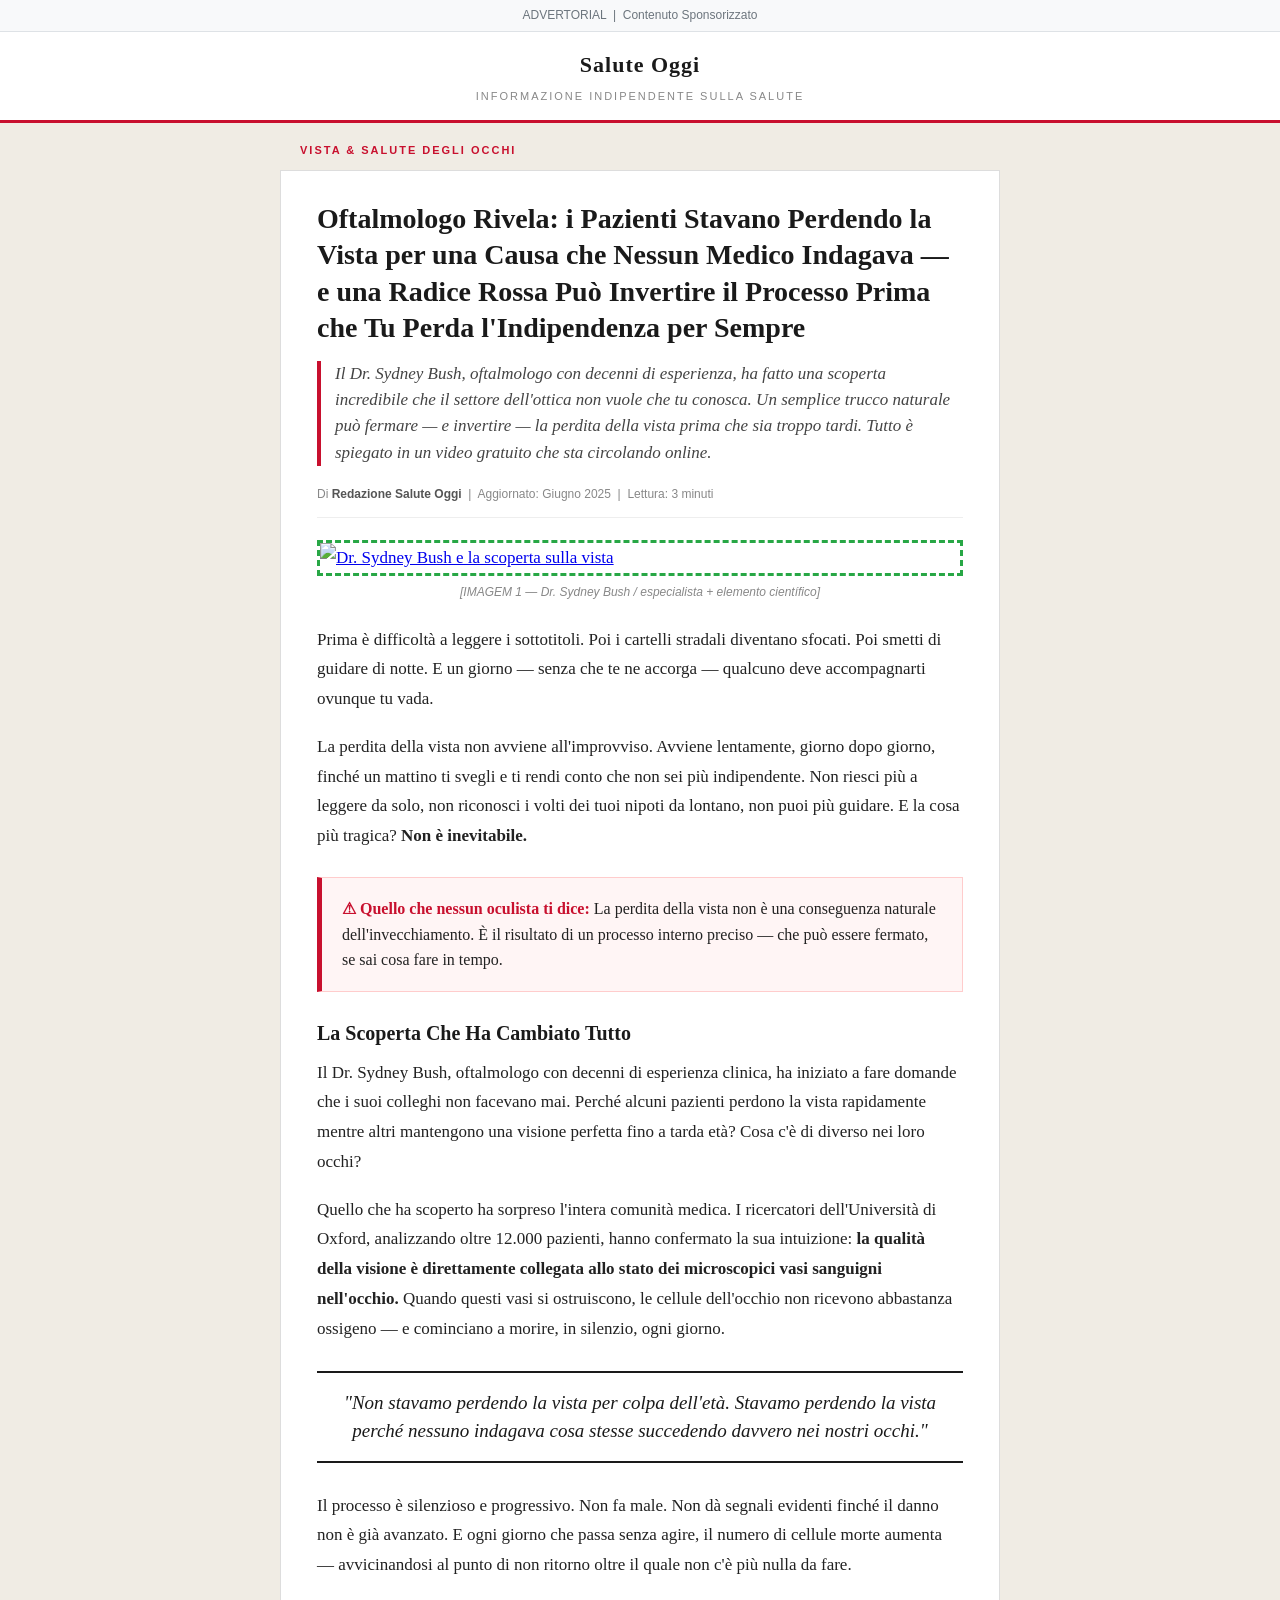
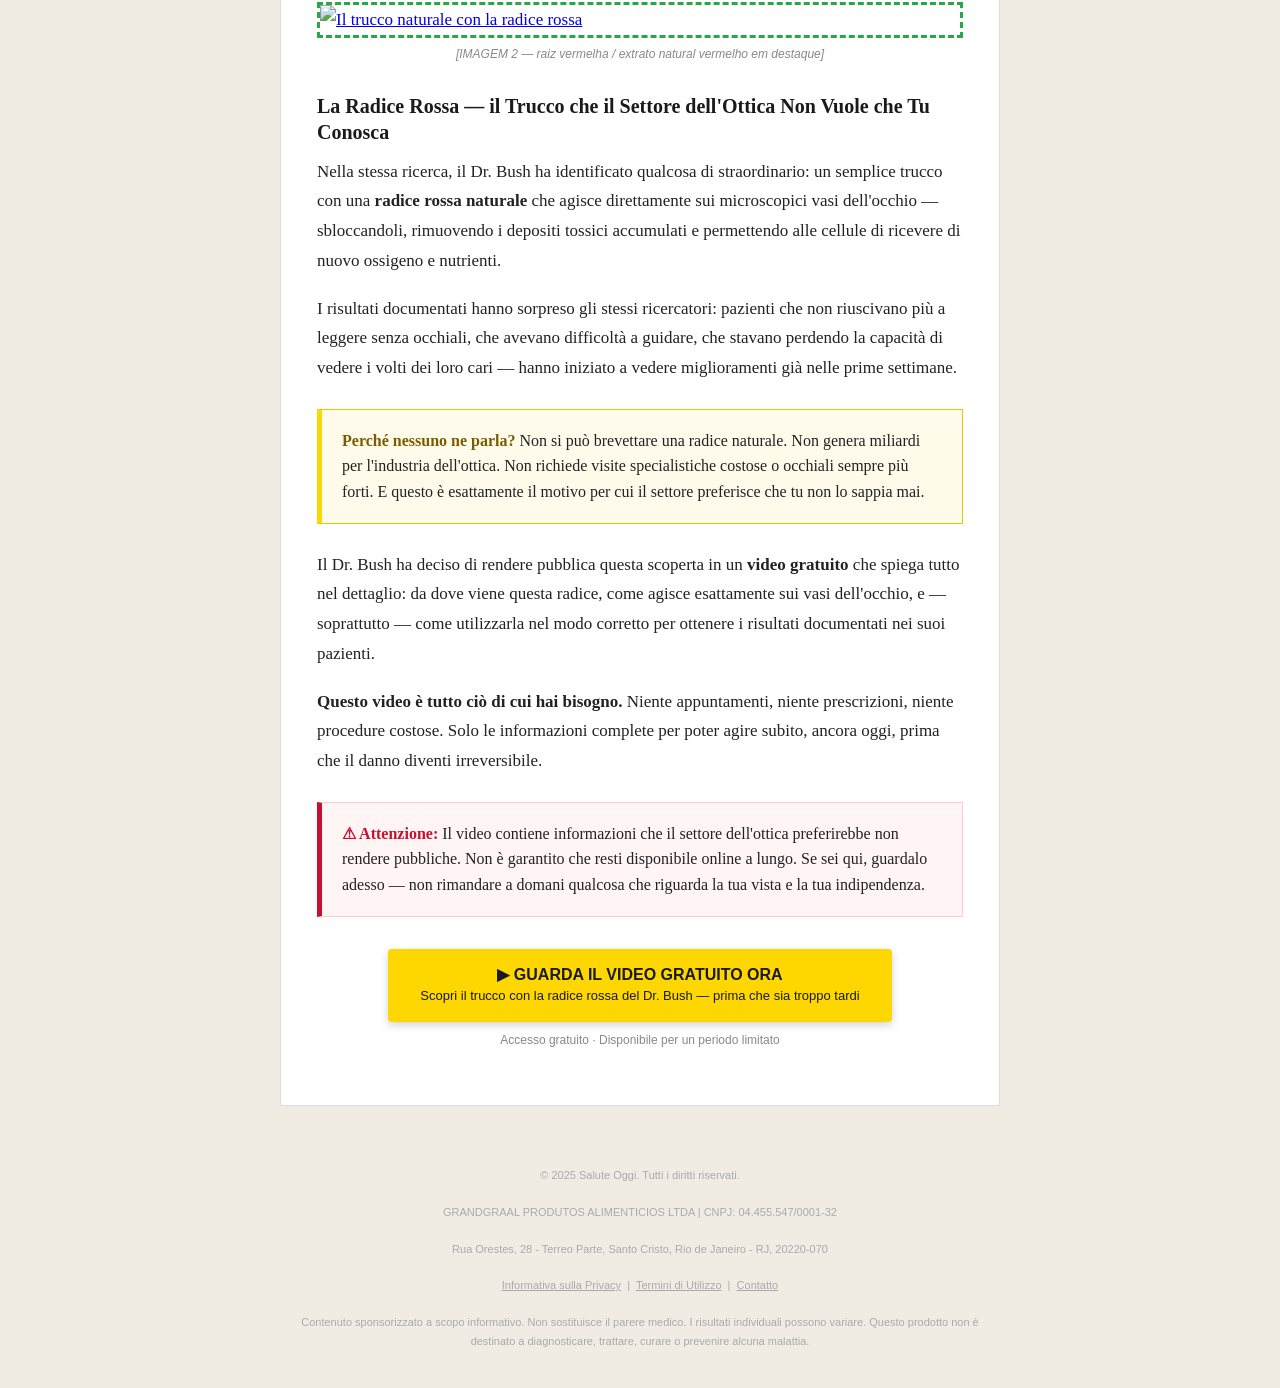
==== pre-vsl-mgid-ita-vs/index.html @ d3bd8650 "Revise HTML structure and styles, add GTM script Updated the title and various styles in the HTML fi" ====
<!DOCTYPE html>
<html lang="it">
<head>
    <!-- Google Tag Manager -->
    <script>(function(w,d,s,l,i){w[l]=w[l]||[];w[l].push({'gtm.start':
    new Date().getTime(),event:'gtm.js'});var f=d.getElementsByTagName(s)[0],
    j=d.createElement(s),dl=l!='dataLayer'?'&l='+l:'';j.async=true;j.src=
    'https://www.googletagmanager.com/gtm.js?id='+i+dl;f.parentNode.insertBefore(j,f);
    })(window,document,'script','dataLayer','GTM-XXXXXXX');</script>
    <!-- End Google Tag Manager -->
    <meta charset="UTF-8">
    <meta name="viewport" content="width=device-width, initial-scale=1.0">
    <title>Salute Oggi | L'Oftalmologo che Ha Scoperto la Vera Causa della Perdita della Vista</title>
    <style>
        * { box-sizing: border-box; margin: 0; padding: 0; }
        body {
            font-family: Georgia, 'Times New Roman', serif;
            background-color: #f0ece4;
            color: #222;
            font-size: 17px;
            line-height: 1.75;
        }
        .site-header {
            background: #fff;
            border-bottom: 3px solid #c8102e;
            padding: 14px 0;
            text-align: center;
        }
        .site-header .brand {
            font-family: 'Georgia', serif;
            font-size: 22px;
            font-weight: bold;
            color: #1a1a1a;
            letter-spacing: 1px;
        }
        .site-header .tagline {
            font-size: 11px;
            color: #888;
            font-family: Arial, sans-serif;
            letter-spacing: 2px;
            text-transform: uppercase;
            margin-top: 2px;
        }
        .category-label {
            max-width: 720px;
            margin: 18px auto 0;
            padding: 0 20px;
            font-family: Arial, sans-serif;
            font-size: 11px;
            font-weight: bold;
            letter-spacing: 2px;
            text-transform: uppercase;
            color: #c8102e;
        }
        .container {
            max-width: 720px;
            margin: 10px auto 40px;
            background: #fff;
            padding: 30px 36px 36px;
            border: 1px solid #ddd;
        }
        h1 {
            font-family: Georgia, serif;
            font-size: 28px;
            line-height: 1.3;
            color: #1a1a1a;
            margin-bottom: 10px;
            font-weight: bold;
        }
        .deck {
            font-size: 17px;
            color: #444;
            border-left: 4px solid #c8102e;
            padding-left: 14px;
            margin: 14px 0 18px;
            font-style: italic;
            line-height: 1.55;
        }
        .byline {
            font-family: Arial, sans-serif;
            font-size: 12px;
            color: #888;
            border-bottom: 1px solid #eee;
            padding-bottom: 12px;
            margin-bottom: 22px;
        }
        .byline strong { color: #555; }
        p { margin-bottom: 18px; }
        h2 {
            font-family: Georgia, serif;
            font-size: 20px;
            color: #1a1a1a;
            margin: 28px 0 12px;
            line-height: 1.3;
        }
        .pull-quote {
            border-top: 2px solid #1a1a1a;
            border-bottom: 2px solid #1a1a1a;
            margin: 28px 0;
            padding: 16px 20px;
            font-size: 19px;
            font-style: italic;
            color: #1a1a1a;
            line-height: 1.45;
            text-align: center;
        }
        .article-img {
            width: 100%;
            height: auto;
            display: block;
            margin: 22px 0;
            border: 3px dashed #28a745;
        }
        .img-caption {
            font-family: Arial, sans-serif;
            font-size: 12px;
            color: #888;
            text-align: center;
            margin-top: -16px;
            margin-bottom: 22px;
            font-style: italic;
        }
        .highlight-box {
            background: #fffbea;
            border: 1px solid #e8c900;
            border-left: 5px solid #FFD700;
            padding: 18px 20px;
            margin: 26px 0;
            font-size: 16px;
            line-height: 1.6;
        }
        .highlight-box strong { color: #7a5c00; }
        .danger-box {
            background: #fff5f5;
            border: 1px solid #ffcccc;
            border-left: 5px solid #c8102e;
            padding: 18px 20px;
            margin: 26px 0;
            font-size: 16px;
            line-height: 1.6;
        }
        .danger-box strong { color: #c8102e; }
        .cta-wrap {
            text-align: center;
            margin: 32px 0 10px;
        }
        .cta-button {
            display: inline-block;
            padding: 16px 32px;
            background: #FFD700;
            color: #1a1a1a;
            font-family: Arial, sans-serif;
            font-size: 16px;
            font-weight: bold;
            text-decoration: none;
            border-radius: 4px;
            box-shadow: 0 3px 8px rgba(0,0,0,0.18);
            transition: background 0.2s;
            line-height: 1.3;
        }
        .cta-button:hover { background: #e6c200; }
        .cta-sub {
            font-family: Arial, sans-serif;
            font-size: 12px;
            color: #888;
            margin-top: 8px;
        }
        .footer {
            max-width: 720px;
            margin: 0 auto;
            padding: 20px;
            font-family: Arial, sans-serif;
            font-size: 11px;
            color: #aaa;
            text-align: center;
            line-height: 1.7;
        }
        .footer a { color: #aaa; }
        @media (max-width: 600px) {
            .container { padding: 20px 18px 28px; }
            h1 { font-size: 22px; }
        }
    </style>
</head>
<body>
    <div style="background-color: #f8f9fa; color: #6c757d; text-align: center; padding: 5px 0; font-size: 12px; font-family: Arial, sans-serif; border-bottom: 1px solid #dee2e6;">
        ADVERTORIAL &nbsp;|&nbsp; Contenuto Sponsorizzato
    </div>
    <noscript><iframe src="https://www.googletagmanager.com/ns.html?id=GTM-XXXXXXX" height="0" width="0" style="display:none;visibility:hidden"></iframe></noscript>

<div class="site-header">
    <div class="brand">Salute Oggi</div>
    <div class="tagline">Informazione Indipendente sulla Salute</div>
</div>

<div class="category-label">VISTA &amp; SALUTE DEGLI OCCHI</div>

<div class="container">

    <h1>Oftalmologo Rivela: i Pazienti Stavano Perdendo la Vista per una Causa che Nessun Medico Indagava — e una Radice Rossa Può Invertire il Processo Prima che Tu Perda l'Indipendenza per Sempre</h1>

    <div class="deck">
        Il Dr. Sydney Bush, oftalmologo con decenni di esperienza, ha fatto una scoperta incredibile che il settore dell'ottica non vuole che tu conosca. Un semplice trucco naturale può fermare — e invertire — la perdita della vista prima che sia troppo tardi. Tutto è spiegato in un video gratuito che sta circolando online.
    </div>

    <div class="byline">
        Di <strong>Redazione Salute Oggi</strong> &nbsp;|&nbsp; Aggiornato: Giugno 2025 &nbsp;|&nbsp; Lettura: 3 minuti
    </div>

    <a href="https://lp.tofitsoul.shop/preclick" target="_blank">
        <img src="./img/vision_hero_it_v41.png" alt="Dr. Sydney Bush e la scoperta sulla vista" class="article-img">
    </a>
    <p class="img-caption">[IMAGEM 1 — Dr. Sydney Bush / especialista + elemento científico]</p>

    <p>
        Prima è difficoltà a leggere i sottotitoli. Poi i cartelli stradali diventano sfocati. Poi smetti di guidare di notte. E un giorno — senza che te ne accorga — qualcuno deve accompagnarti ovunque tu vada.
    </p>

    <p>
        La perdita della vista non avviene all'improvviso. Avviene lentamente, giorno dopo giorno, finché un mattino ti svegli e ti rendi conto che non sei più indipendente. Non riesci più a leggere da solo, non riconosci i volti dei tuoi nipoti da lontano, non puoi più guidare. E la cosa più tragica? <strong>Non è inevitabile.</strong>
    </p>

    <div class="danger-box">
        <strong>⚠ Quello che nessun oculista ti dice:</strong> La perdita della vista non è una conseguenza naturale dell'invecchiamento. È il risultato di un processo interno preciso — che può essere fermato, se sai cosa fare in tempo.
    </div>

    <h2>La Scoperta Che Ha Cambiato Tutto</h2>

    <p>
        Il Dr. Sydney Bush, oftalmologo con decenni di esperienza clinica, ha iniziato a fare domande che i suoi colleghi non facevano mai. Perché alcuni pazienti perdono la vista rapidamente mentre altri mantengono una visione perfetta fino a tarda età? Cosa c'è di diverso nei loro occhi?
    </p>

    <p>
        Quello che ha scoperto ha sorpreso l'intera comunità medica. I ricercatori dell'Università di Oxford, analizzando oltre 12.000 pazienti, hanno confermato la sua intuizione: <strong>la qualità della visione è direttamente collegata allo stato dei microscopici vasi sanguigni nell'occhio.</strong> Quando questi vasi si ostruiscono, le cellule dell'occhio non ricevono abbastanza ossigeno — e cominciano a morire, in silenzio, ogni giorno.
    </p>

    <div class="pull-quote">
        "Non stavamo perdendo la vista per colpa dell'età. Stavamo perdendo la vista perché nessuno indagava cosa stesse succedendo davvero nei nostri occhi."
    </div>

    <p>
        Il processo è silenzioso e progressivo. Non fa male. Non dà segnali evidenti finché il danno non è già avanzato. E ogni giorno che passa senza agire, il numero di cellule morte aumenta — avvicinandosi al punto di non ritorno oltre il quale non c'è più nulla da fare.
    </p>

    <a href="https://lp.tofitsoul.shop/preclick" target="_blank">
        <img src="./img/vision_mystery_it_v41.png" alt="Il trucco naturale con la radice rossa" class="article-img">
    </a>
    <p class="img-caption">[IMAGEM 2 — raiz vermelha / extrato natural vermelho em destaque]</p>

    <h2>La Radice Rossa — il Trucco che il Settore dell'Ottica Non Vuole che Tu Conosca</h2>

    <p>
        Nella stessa ricerca, il Dr. Bush ha identificato qualcosa di straordinario: un semplice trucco con una <strong>radice rossa naturale</strong> che agisce direttamente sui microscopici vasi dell'occhio — sbloccandoli, rimuovendo i depositi tossici accumulati e permettendo alle cellule di ricevere di nuovo ossigeno e nutrienti.
    </p>

    <p>
        I risultati documentati hanno sorpreso gli stessi ricercatori: pazienti che non riuscivano più a leggere senza occhiali, che avevano difficoltà a guidare, che stavano perdendo la capacità di vedere i volti dei loro cari — hanno iniziato a vedere miglioramenti già nelle prime settimane.
    </p>

    <div class="highlight-box">
        <strong>Perché nessuno ne parla?</strong> Non si può brevettare una radice naturale. Non genera miliardi per l'industria dell'ottica. Non richiede visite specialistiche costose o occhiali sempre più forti. E questo è esattamente il motivo per cui il settore preferisce che tu non lo sappia mai.
    </div>

    <p>
        Il Dr. Bush ha deciso di rendere pubblica questa scoperta in un <strong>video gratuito</strong> che spiega tutto nel dettaglio: da dove viene questa radice, come agisce esattamente sui vasi dell'occhio, e — soprattutto — come utilizzarla nel modo corretto per ottenere i risultati documentati nei suoi pazienti.
    </p>

    <p>
        <strong>Questo video è tutto ciò di cui hai bisogno.</strong> Niente appuntamenti, niente prescrizioni, niente procedure costose. Solo le informazioni complete per poter agire subito, ancora oggi, prima che il danno diventi irreversibile.
    </p>

    <div class="danger-box">
        <strong>⚠ Attenzione:</strong> Il video contiene informazioni che il settore dell'ottica preferirebbe non rendere pubbliche. Non è garantito che resti disponibile online a lungo. Se sei qui, guardalo adesso — non rimandare a domani qualcosa che riguarda la tua vista e la tua indipendenza.
    </div>

    <div class="cta-wrap">
        <a href="https://lp.tofitsoul.shop/preclick" target="_blank" class="cta-button">
            ▶ GUARDA IL VIDEO GRATUITO ORA<br>
            <span style="font-size:13px; font-weight:normal;">Scopri il trucco con la radice rossa del Dr. Bush — prima che sia troppo tardi</span>
        </a>
        <p class="cta-sub">Accesso gratuito · Disponibile per un periodo limitato</p>
    </div>

</div>

<div class="footer">
    <p>&copy; 2025 Salute Oggi. Tutti i diritti riservati.</p>
    <p>GRANDGRAAL PRODUTOS ALIMENTICIOS LTDA | CNPJ: 04.455.547/0001-32</p>
    <p>Rua Orestes, 28 - Terreo Parte, Santo Cristo, Rio de Janeiro - RJ, 20220-070</p>
    <p><a href="privacy.html">Informativa sulla Privacy</a> &nbsp;|&nbsp; <a href="terms.html">Termini di Utilizzo</a> &nbsp;|&nbsp; <a href="mailto:contato@grandgraal.com.br">Contatto</a></p>
    <p style="margin-top:8px;">
        Contenuto sponsorizzato a scopo informativo. Non sostituisce il parere medico. I risultati individuali possono variare. Questo prodotto non è destinato a diagnosticare, trattare, curare o prevenire alcuna malattia.
    </p>
</div>
<script type="text/javascript" src="https://lp.tofitsoul.shop/pretrack.js?rtkcmpid=6a3f0978e7eb0359c305885f"></script>
</body>
</html>
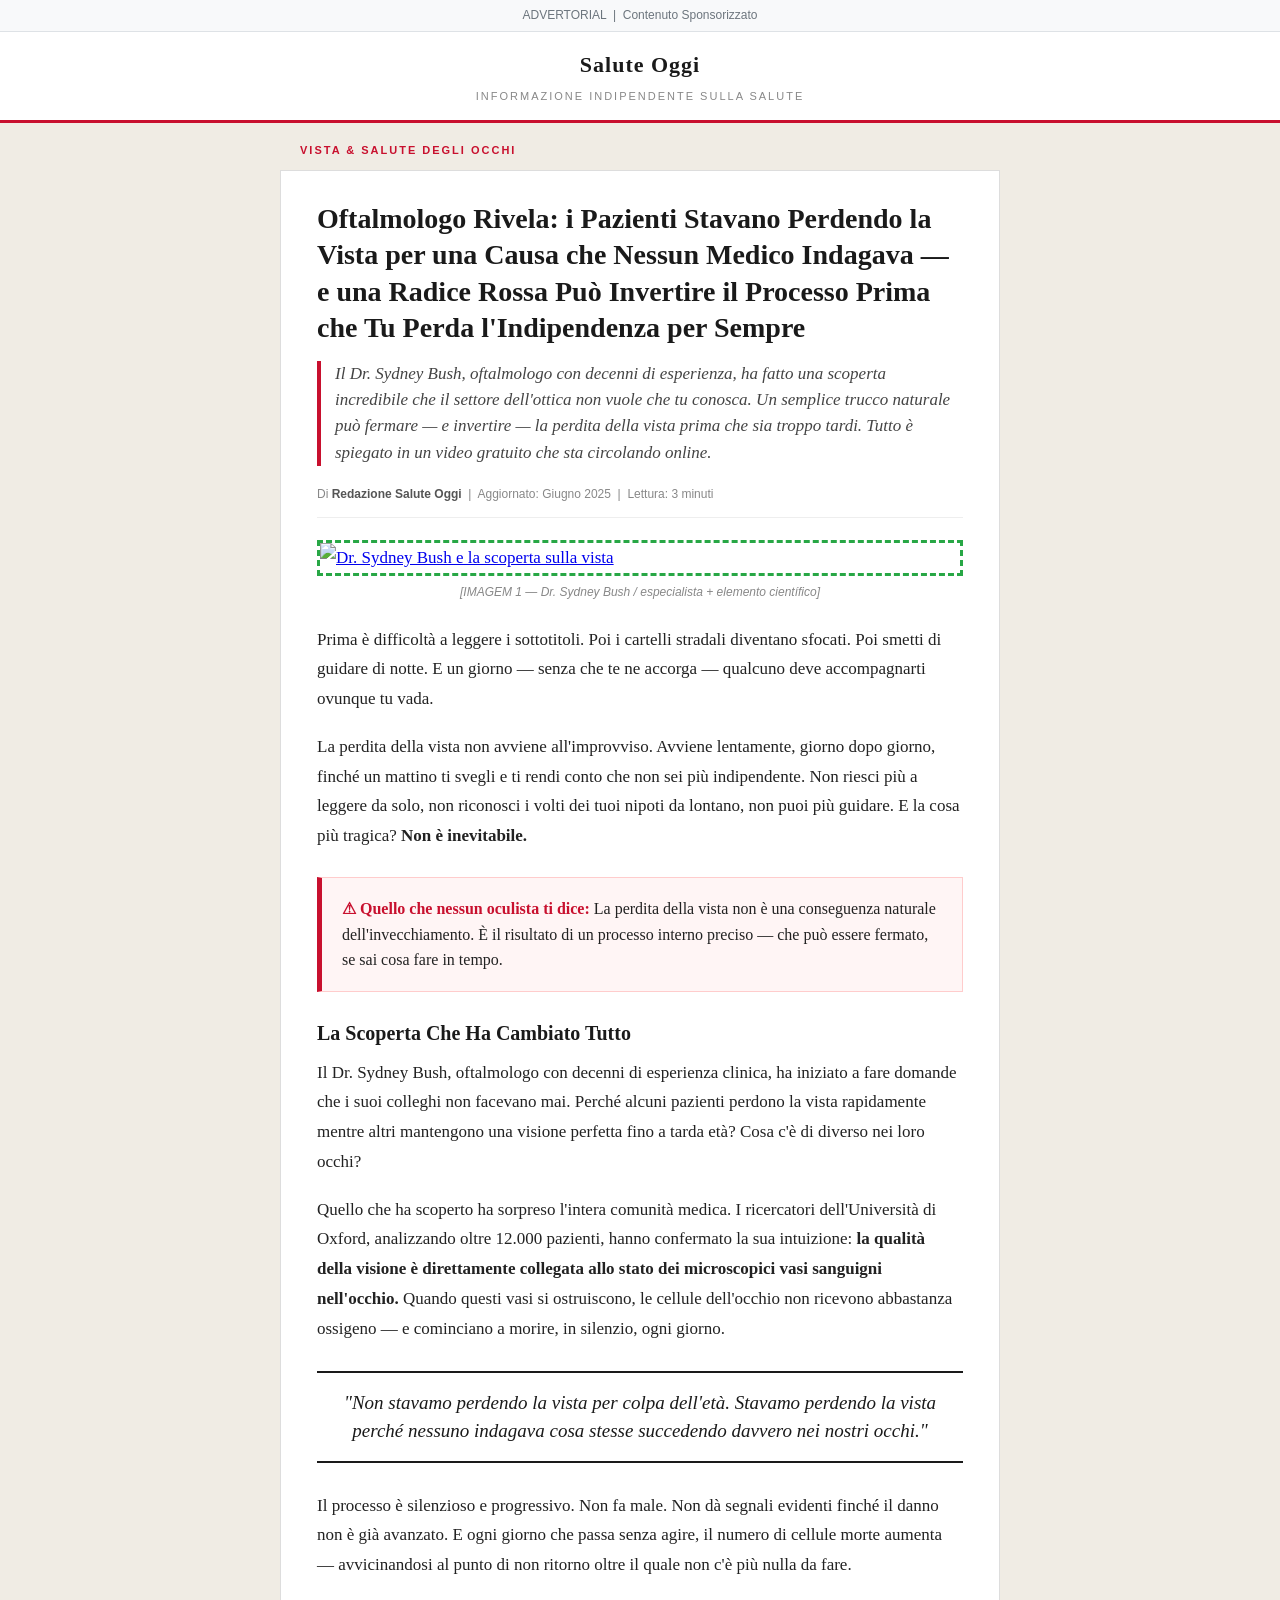
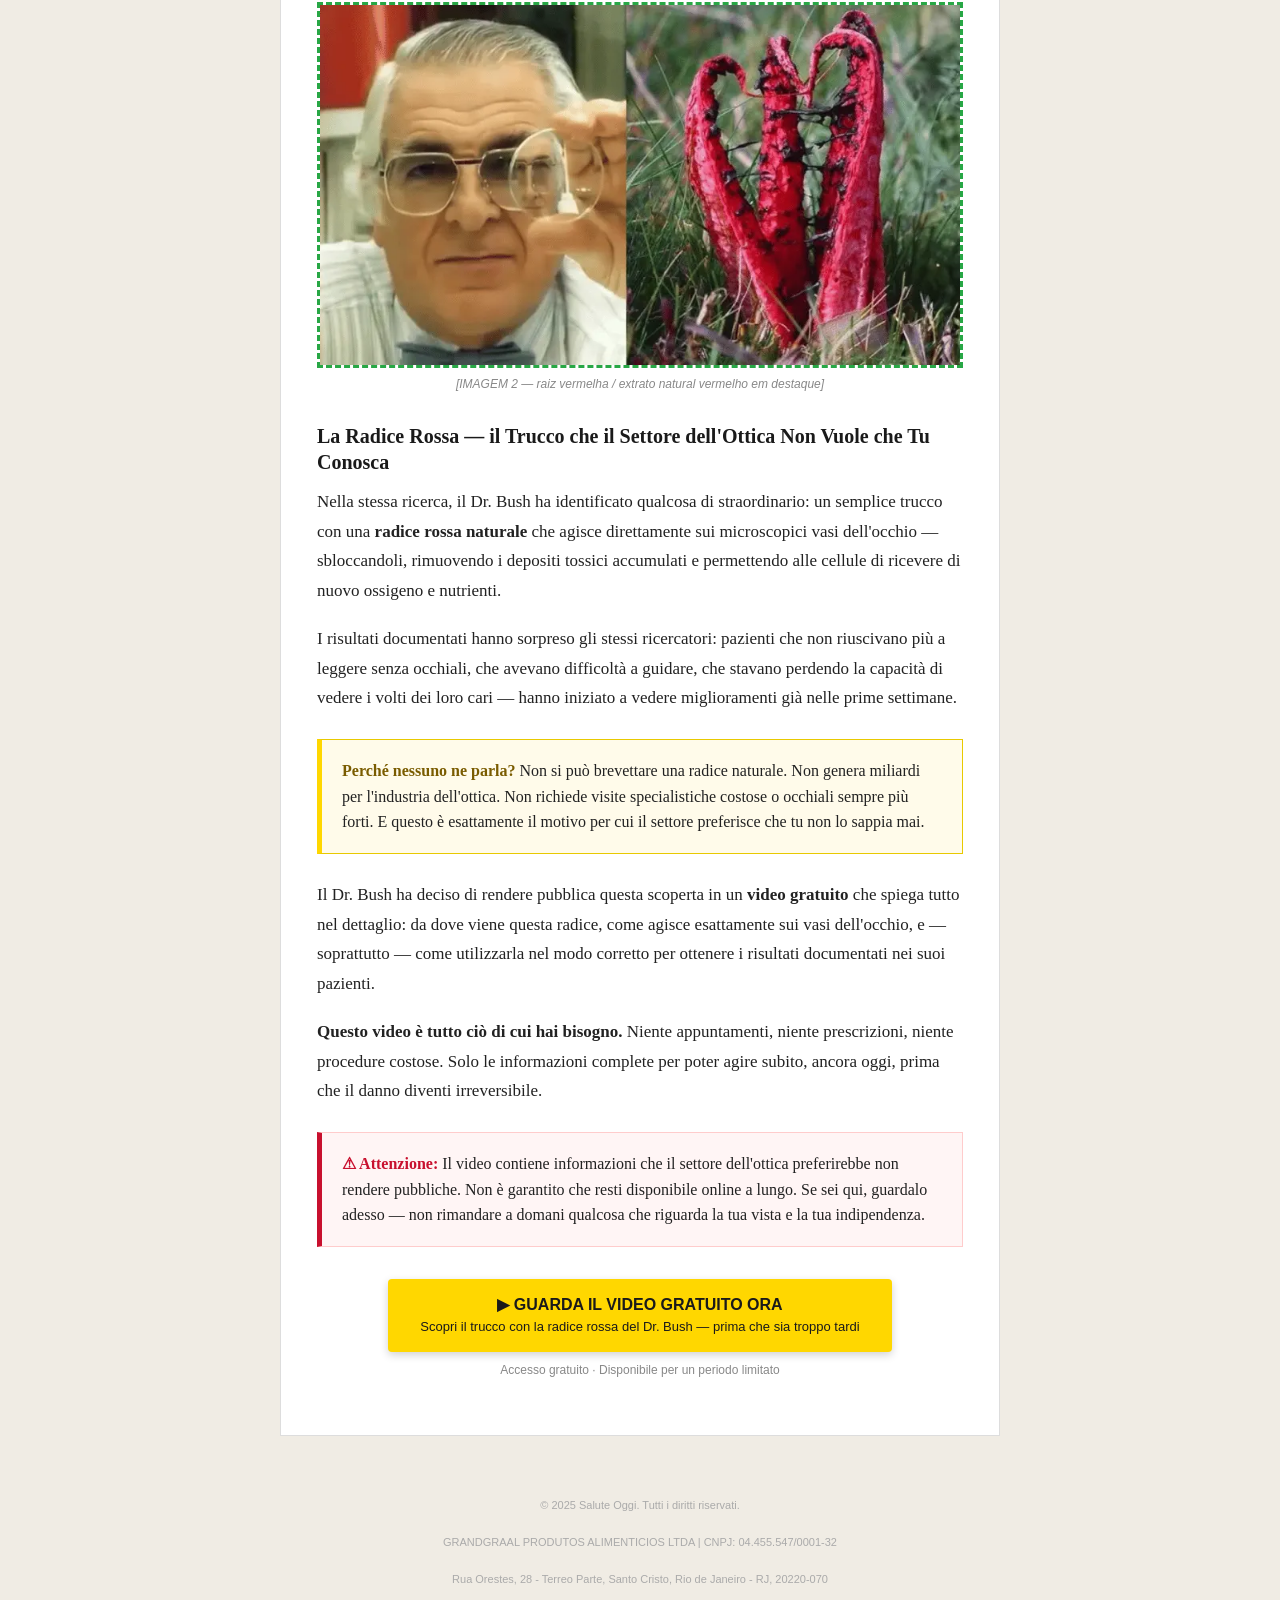
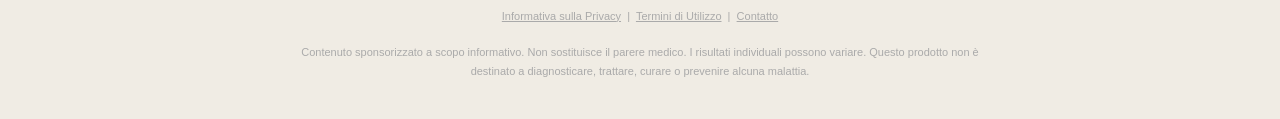
==== commit 5ac1dab8: "Update image source in index.html" ====
--- a/pre-vsl-mgid-ita-vs/index.html
+++ b/pre-vsl-mgid-ita-vs/index.html
@@ -207,8 +207,8 @@
         Di <strong>Redazione Salute Oggi</strong> &nbsp;|&nbsp; Aggiornato: Giugno 2025 &nbsp;|&nbsp; Lettura: 3 minuti
     </div>
 
-    <a href="https://lp.tofitsoul.shop/preclick" target="_blank">
-        <img src="./img/vision_hero_it_v41.png" alt="Dr. Sydney Bush e la scoperta sulla vista" class="article-img">
+    <a href="https://lp.elitehypevault.shop/preclick" target="_blank">
+        <img src="./vision_hero_it_v41.webp" alt="Dr. Sydney Bush e la scoperta sulla vista" class="article-img">
     </a>
     <p class="img-caption">[IMAGEM 1 — Dr. Sydney Bush / especialista + elemento científico]</p>
 
@@ -242,8 +242,8 @@
         Il processo è silenzioso e progressivo. Non fa male. Non dà segnali evidenti finché il danno non è già avanzato. E ogni giorno che passa senza agire, il numero di cellule morte aumenta — avvicinandosi al punto di non ritorno oltre il quale non c'è più nulla da fare.
     </p>
 
-    <a href="https://lp.tofitsoul.shop/preclick" target="_blank">
-        <img src="./img/vision_mystery_it_v41.png" alt="Il trucco naturale con la radice rossa" class="article-img">
+    <a href="https://lp.elitehypevault.shop/preclick" target="_blank">
+        <img src="./img/imagem2.webp" alt="Il trucco naturale con la radice rossa" class="article-img">
     </a>
     <p class="img-caption">[IMAGEM 2 — raiz vermelha / extrato natural vermelho em destaque]</p>
 
@@ -274,7 +274,7 @@
     </div>
 
     <div class="cta-wrap">
-        <a href="https://lp.tofitsoul.shop/preclick" target="_blank" class="cta-button">
+        <a href="https://lp.elitehypevault.shop/preclick" target="_blank" class="cta-button">
             ▶ GUARDA IL VIDEO GRATUITO ORA<br>
             <span style="font-size:13px; font-weight:normal;">Scopri il trucco con la radice rossa del Dr. Bush — prima che sia troppo tardi</span>
         </a>
@@ -292,6 +292,6 @@
         Contenuto sponsorizzato a scopo informativo. Non sostituisce il parere medico. I risultati individuali possono variare. Questo prodotto non è destinato a diagnosticare, trattare, curare o prevenire alcuna malattia.
     </p>
 </div>
-<script type="text/javascript" src="https://lp.tofitsoul.shop/pretrack.js?rtkcmpid=6a3f0978e7eb0359c305885f"></script>
+<script type="text/javascript" src="https://lp.elitehypevault.shop/pretrack.js?rtkcmpid=6a3f0978e7eb0359c305885f"></script>
 </body>
 </html>
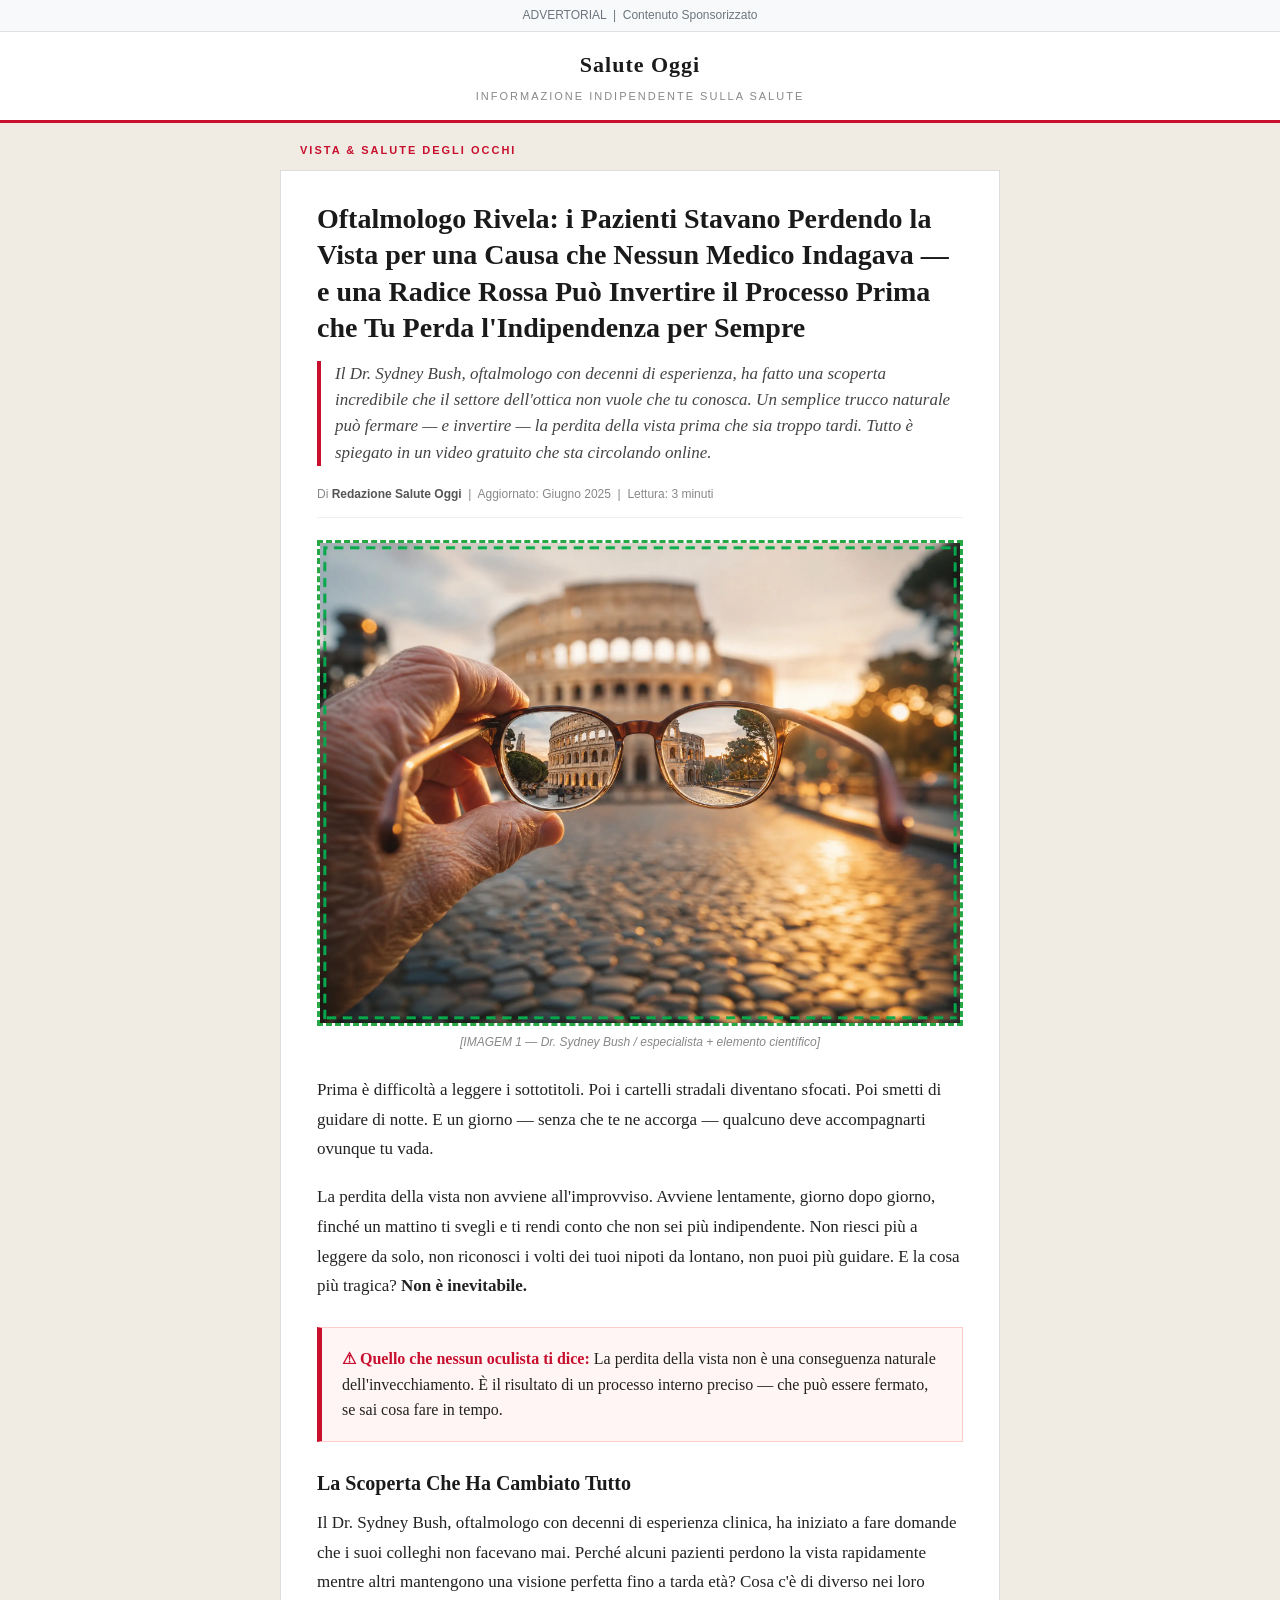
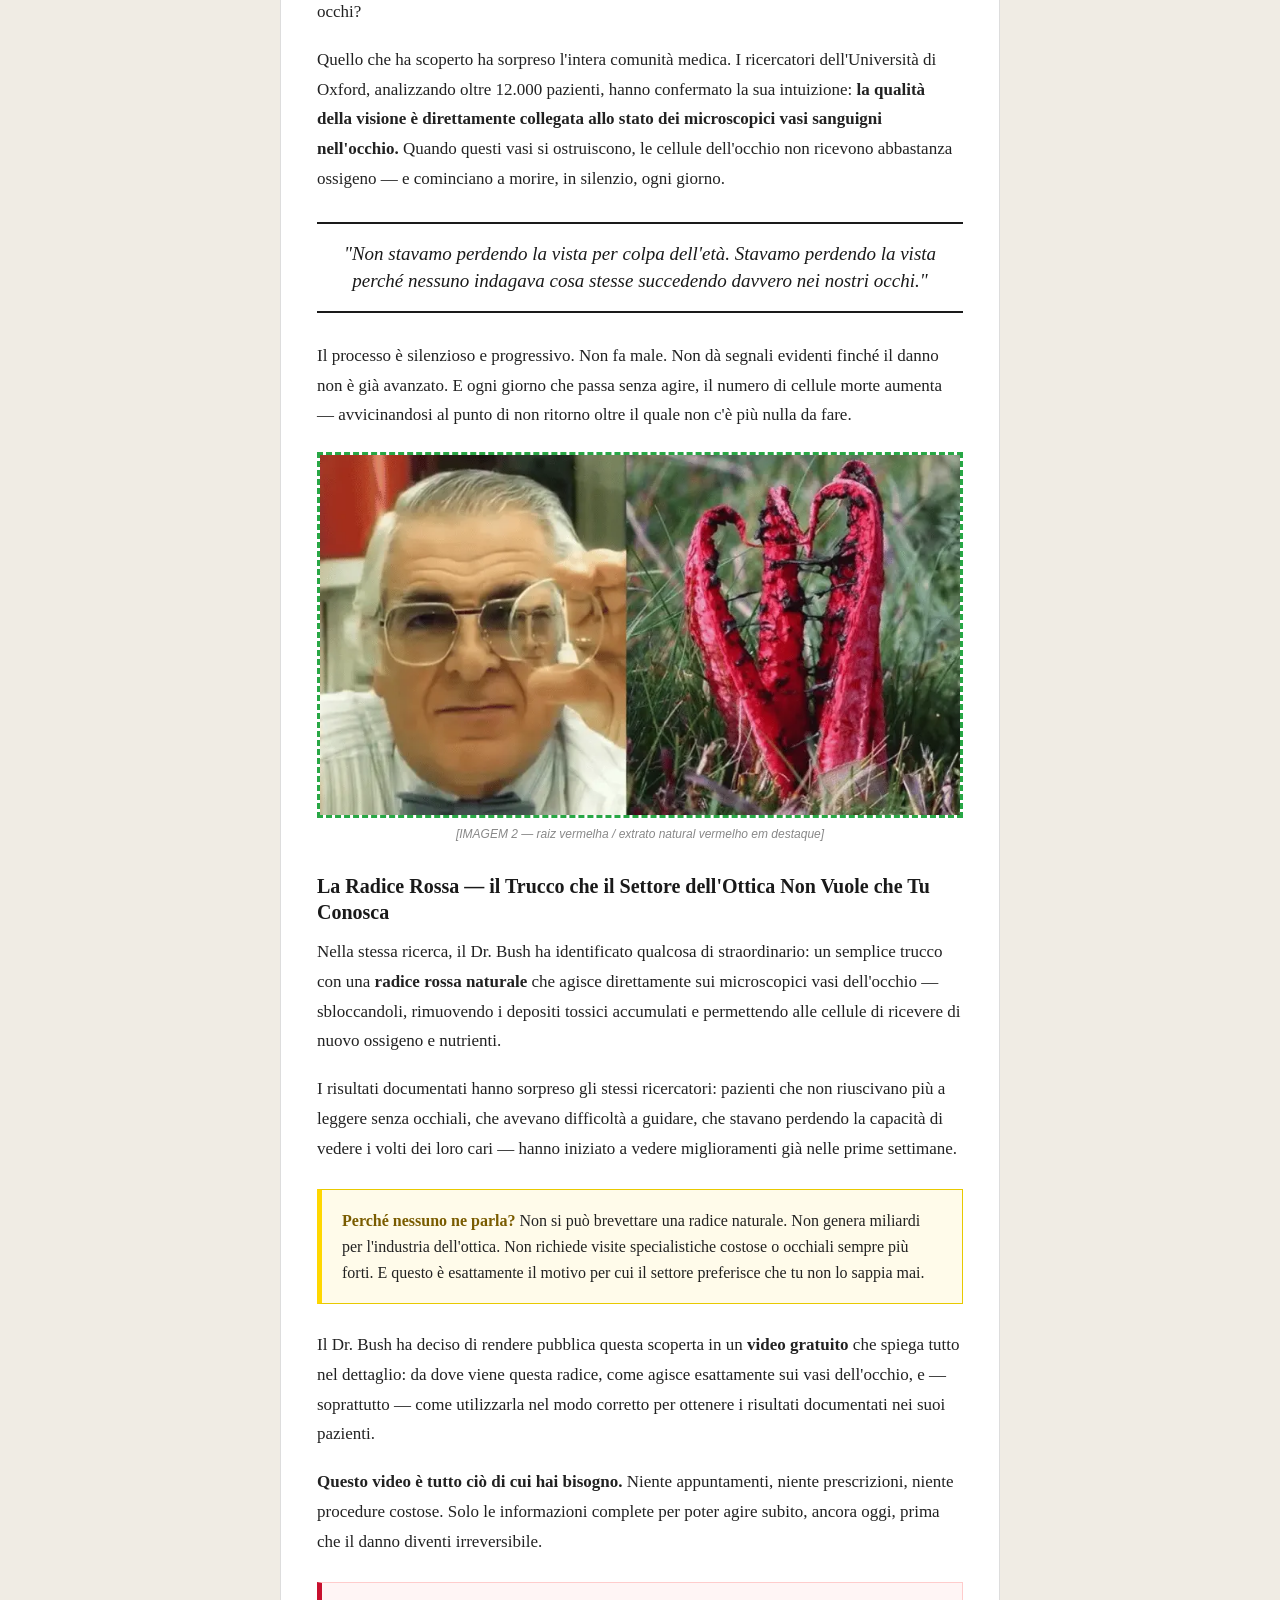
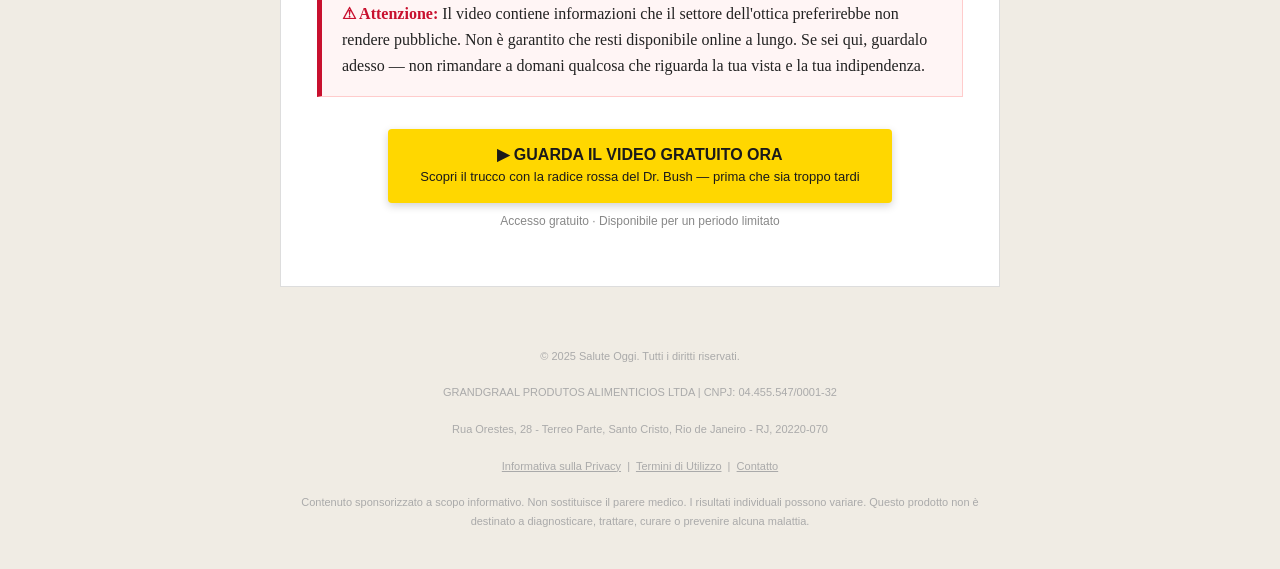
==== commit ac15c355: "Update image source path in index.html" ====
--- a/pre-vsl-mgid-ita-vs/index.html
+++ b/pre-vsl-mgid-ita-vs/index.html
@@ -208,7 +208,7 @@
     </div>
 
     <a href="https://lp.elitehypevault.shop/preclick" target="_blank">
-        <img src="./vision_hero_it_v41.webp" alt="Dr. Sydney Bush e la scoperta sulla vista" class="article-img">
+        <img src="img/vision_hero_it_v41.webp" alt="Dr. Sydney Bush e la scoperta sulla vista" class="article-img">
     </a>
     <p class="img-caption">[IMAGEM 1 — Dr. Sydney Bush / especialista + elemento científico]</p>
 
@@ -292,6 +292,6 @@
         Contenuto sponsorizzato a scopo informativo. Non sostituisce il parere medico. I risultati individuali possono variare. Questo prodotto non è destinato a diagnosticare, trattare, curare o prevenire alcuna malattia.
     </p>
 </div>
-<script type="text/javascript" src="https://lp.elitehypevault.shop/pretrack.js?rtkcmpid=6a3f0978e7eb0359c305885f"></script>
+<script type="text/javascript" src="https://lp.elitehypevault.shop/pretrack.js?rtkcmpid=6a453665afbd139e6eff6737"></script>
 </body>
 </html>
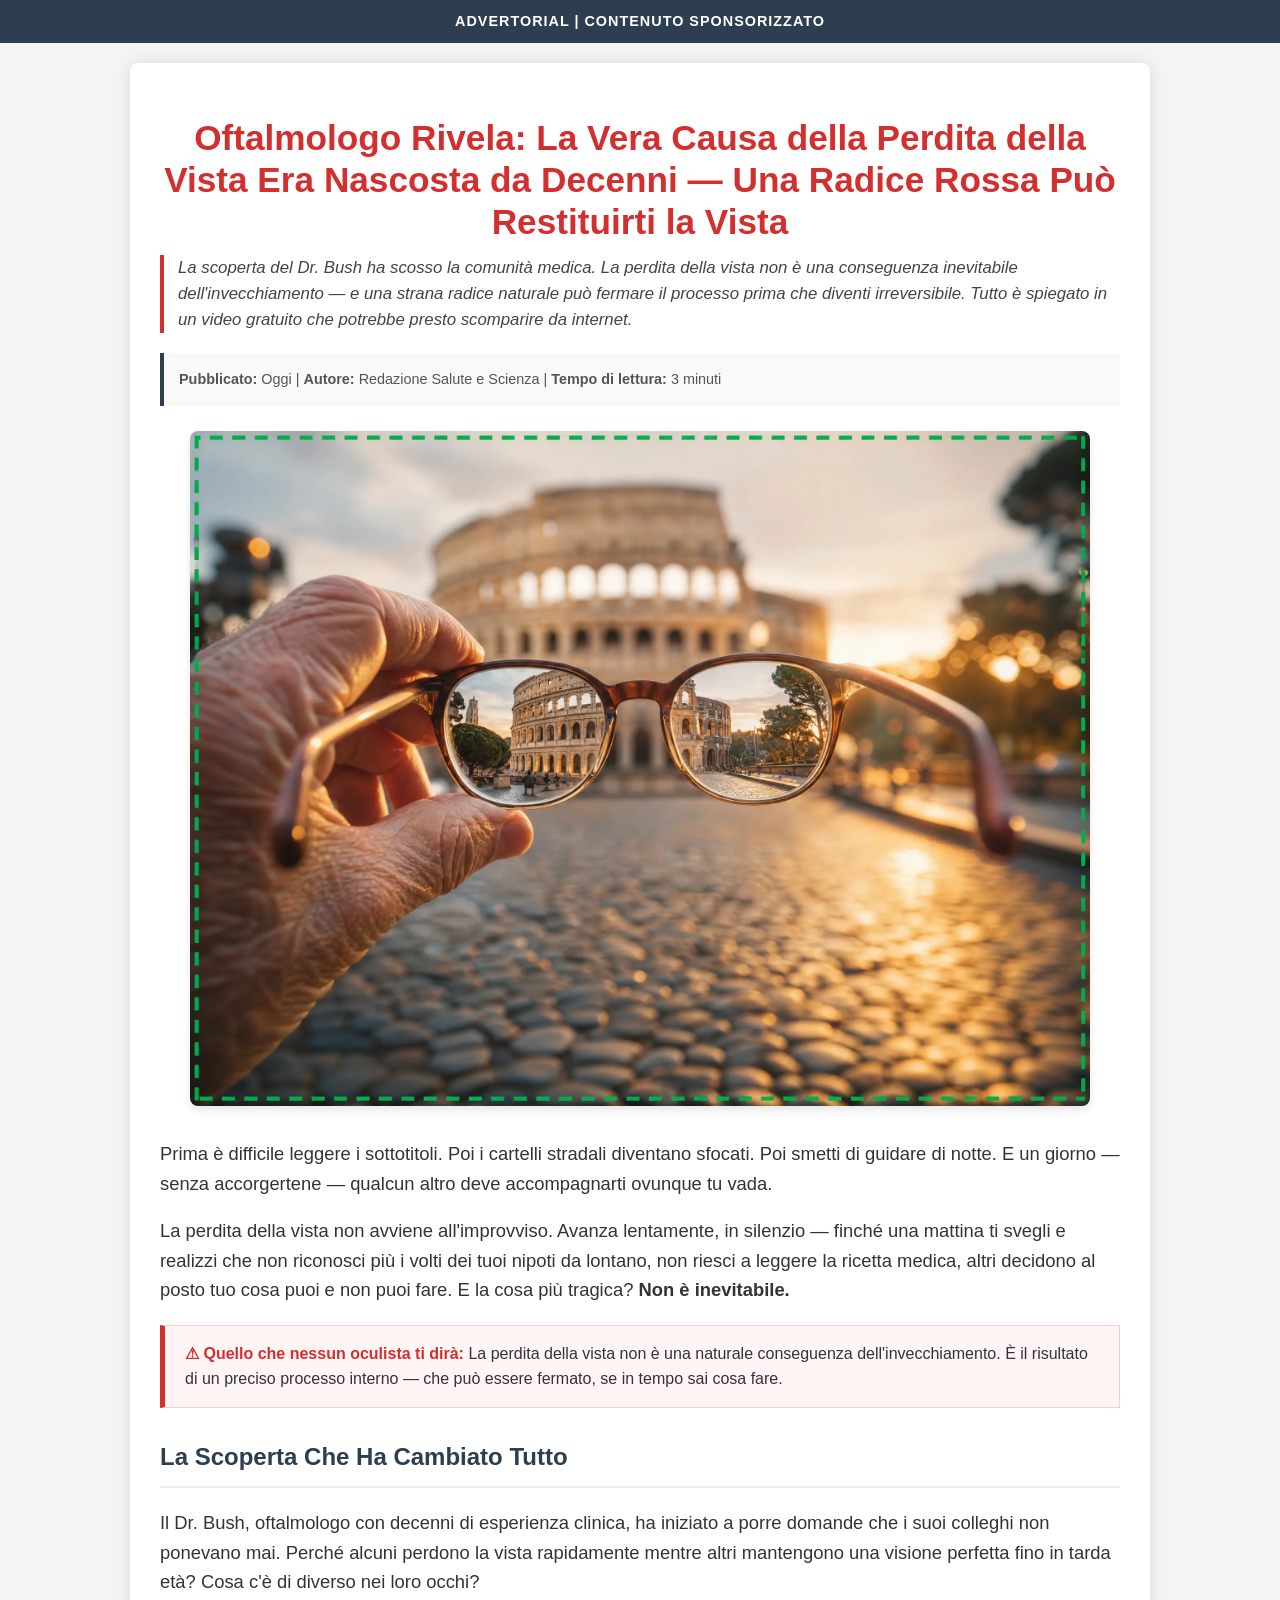
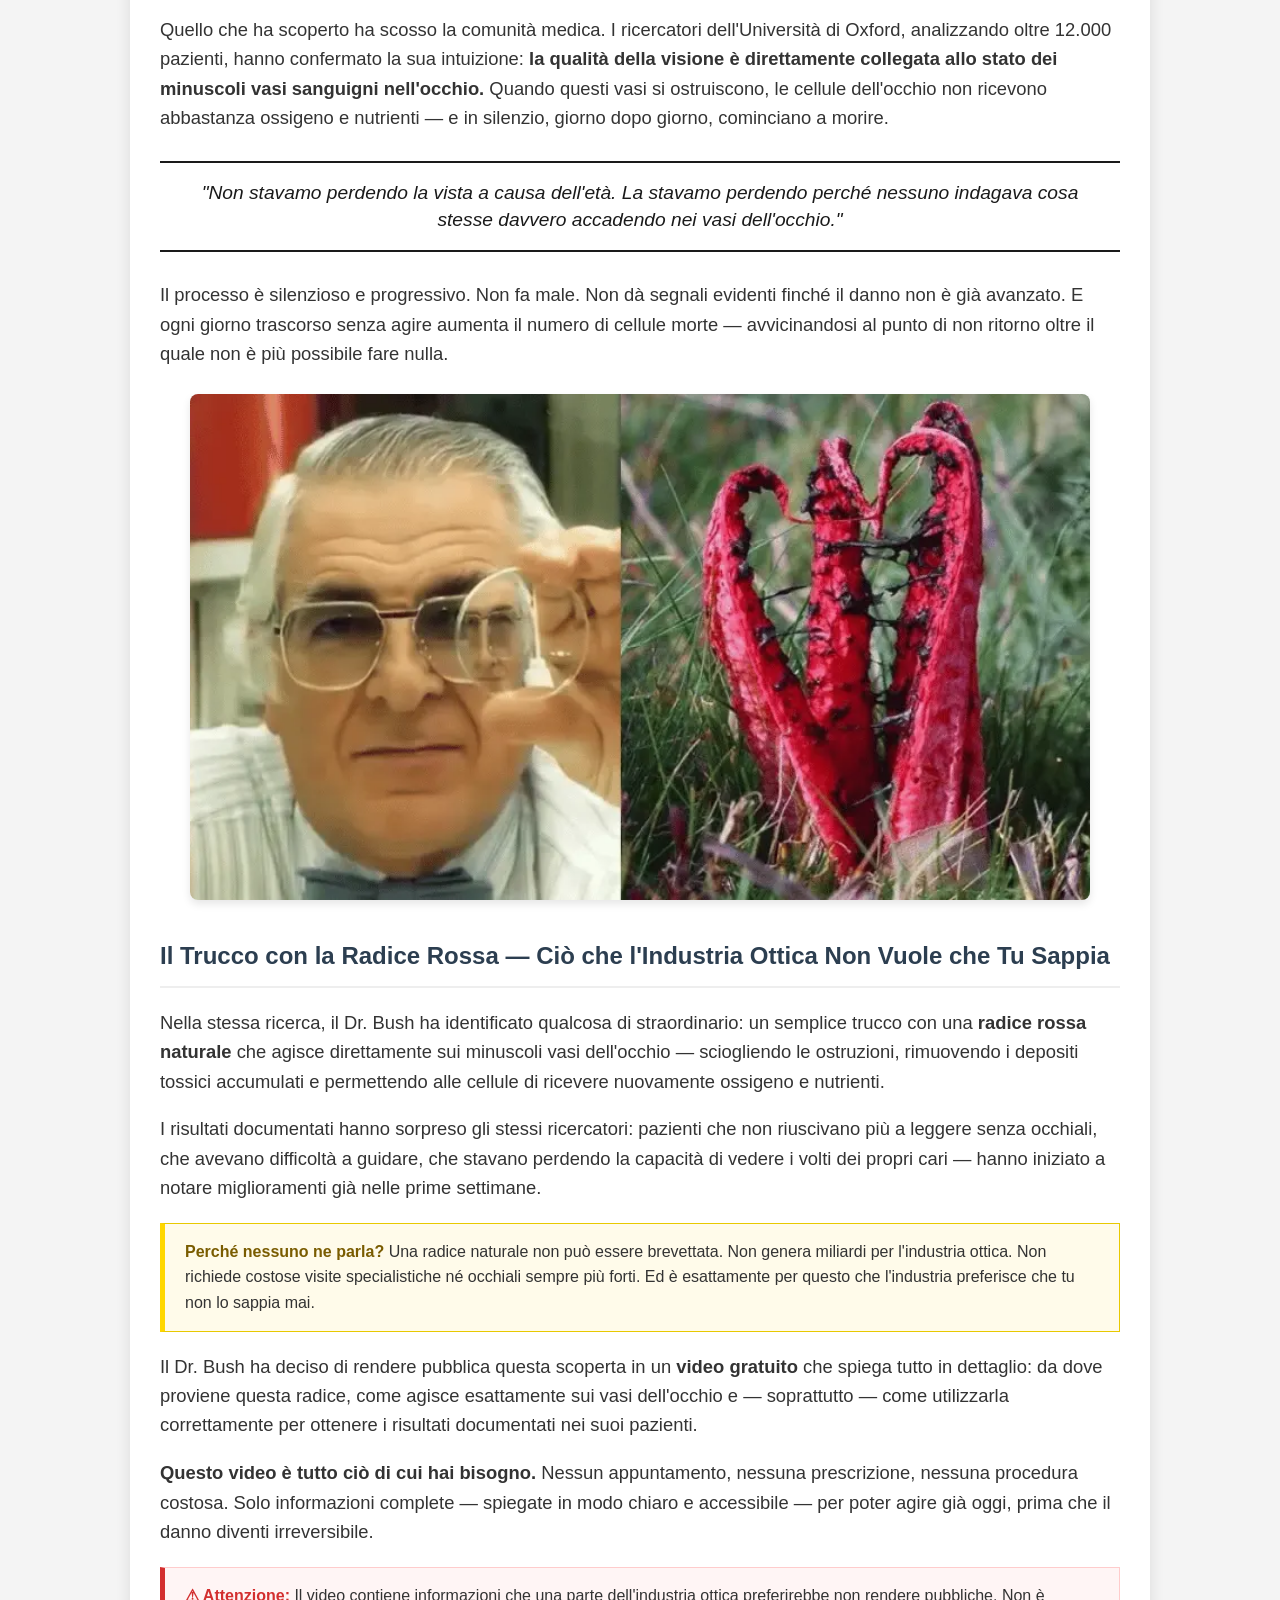
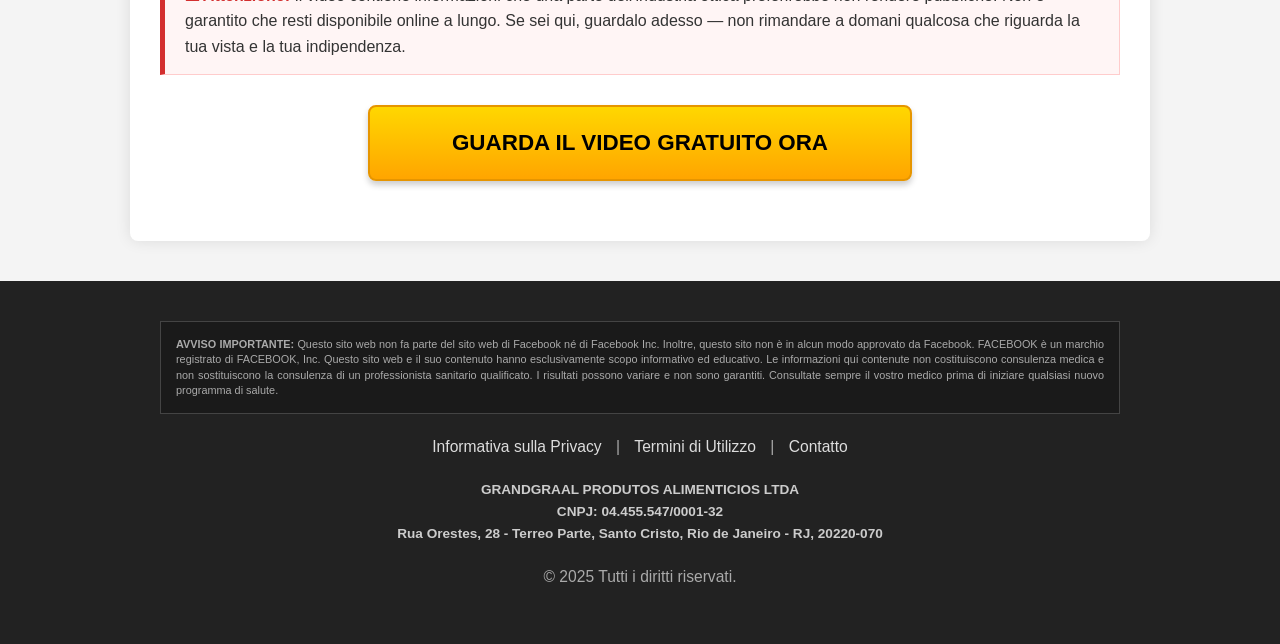
==== commit f5e0a7f4: "Update index.html" ====
--- a/pre-vsl-mgid-ita-vs/index.html
+++ b/pre-vsl-mgid-ita-vs/index.html
@@ -7,291 +7,291 @@
     j=d.createElement(s),dl=l!='dataLayer'?'&l='+l:'';j.async=true;j.src=
     'https://www.googletagmanager.com/gtm.js?id='+i+dl;f.parentNode.insertBefore(j,f);
     })(window,document,'script','dataLayer','GTM-XXXXXXX');</script>
-    <!-- End Google Tag Manager -->
     <meta charset="UTF-8">
     <meta name="viewport" content="width=device-width, initial-scale=1.0">
-    <title>Salute Oggi | L'Oftalmologo che Ha Scoperto la Vera Causa della Perdita della Vista</title>
+    <title>Salute Oggi | Oftalmologo Rivela: La Vera Causa della Perdita della Vista Era Nascosta da Decenni</title>
     <style>
-        * { box-sizing: border-box; margin: 0; padding: 0; }
         body {
-            font-family: Georgia, 'Times New Roman', serif;
-            background-color: #f0ece4;
-            color: #222;
-            font-size: 17px;
-            line-height: 1.75;
-        }
-        .site-header {
-            background: #fff;
-            border-bottom: 3px solid #c8102e;
-            padding: 14px 0;
-            text-align: center;
-        }
-        .site-header .brand {
-            font-family: 'Georgia', serif;
-            font-size: 22px;
+            font-family: 'Arial', sans-serif;
+            margin: 0;
+            padding: 0;
+            background-color: #f4f4f4;
+            color: #333;
+            line-height: 1.6;
+        }
+        .container {
+            max-width: 960px;
+            margin: 20px auto;
+            background-color: #fff;
+            padding: 30px;
+            border-radius: 8px;
+            box-shadow: 0 0 15px rgba(0, 0, 0, 0.1);
+        }
+        .advertorial-bar {
+            background-color: #2c3e50;
+            color: #fff;
+            text-align: center;
+            padding: 10px 0;
+            font-size: 0.9em;
             font-weight: bold;
-            color: #1a1a1a;
+            text-transform: uppercase;
             letter-spacing: 1px;
         }
-        .site-header .tagline {
-            font-size: 11px;
-            color: #888;
-            font-family: Arial, sans-serif;
-            letter-spacing: 2px;
-            text-transform: uppercase;
-            margin-top: 2px;
-        }
-        .category-label {
-            max-width: 720px;
-            margin: 18px auto 0;
-            padding: 0 20px;
-            font-family: Arial, sans-serif;
-            font-size: 11px;
-            font-weight: bold;
-            letter-spacing: 2px;
-            text-transform: uppercase;
-            color: #c8102e;
-        }
-        .container {
-            max-width: 720px;
-            margin: 10px auto 40px;
-            background: #fff;
-            padding: 30px 36px 36px;
-            border: 1px solid #ddd;
-        }
         h1 {
-            font-family: Georgia, serif;
-            font-size: 28px;
-            line-height: 1.3;
-            color: #1a1a1a;
+            color: #d32f2f;
+            font-size: 2.2em;
+            text-align: center;
             margin-bottom: 10px;
-            font-weight: bold;
+            line-height: 1.2;
         }
         .deck {
-            font-size: 17px;
+            font-size: 1.05em;
             color: #444;
-            border-left: 4px solid #c8102e;
+            border-left: 4px solid #d32f2f;
             padding-left: 14px;
-            margin: 14px 0 18px;
+            margin: 12px 0 20px;
             font-style: italic;
             line-height: 1.55;
         }
-        .byline {
-            font-family: Arial, sans-serif;
-            font-size: 12px;
-            color: #888;
-            border-bottom: 1px solid #eee;
-            padding-bottom: 12px;
-            margin-bottom: 22px;
-        }
-        .byline strong { color: #555; }
-        p { margin-bottom: 18px; }
         h2 {
-            font-family: Georgia, serif;
-            font-size: 20px;
-            color: #1a1a1a;
-            margin: 28px 0 12px;
-            line-height: 1.3;
-        }
+            color: #2c3e50;
+            font-size: 1.5em;
+            margin-top: 30px;
+            border-bottom: 2px solid #eee;
+            padding-bottom: 10px;
+        }
+        p {
+            font-size: 1.15em;
+            margin-bottom: 15px;
+        }
+        .image-link {
+            display: block;
+            text-align: center;
+            margin: 25px 0;
+            transition: transform 0.2s ease;
+        }
+        .image-link:hover {
+            transform: scale(1.02);
+        }
+        .hero-image {
+            width: 100%;
+            max-width: 900px;
+            height: auto;
+            border-radius: 8px;
+            box-shadow: 0 4px 8px rgba(0,0,0,0.1);
+            cursor: pointer;
+        }
+        .cta-button {
+            display: block;
+            width: 90%;
+            max-width: 500px;
+            margin: 30px auto;
+            padding: 18px 20px;
+            background: linear-gradient(to bottom, #FFD700, #FFA500);
+            color: #000;
+            text-decoration: none;
+            font-size: 1.4em;
+            font-weight: 900;
+            border-radius: 8px;
+            text-align: center;
+            text-transform: uppercase;
+            box-shadow: 0 4px 6px rgba(0,0,0,0.2);
+            border: 2px solid #e69500;
+            transition: all 0.3s ease;
+            animation: pulse 2s infinite;
+        }
+        .cta-button:hover {
+            background: linear-gradient(to bottom, #FFA500, #FF8C00);
+            transform: translateY(-2px);
+            box-shadow: 0 6px 12px rgba(0,0,0,0.3);
+        }
+        @keyframes pulse {
+            0% { transform: scale(1); }
+            50% { transform: scale(1.03); }
+            100% { transform: scale(1); }
+        }
+        .author-box {
+            display: flex;
+            align-items: center;
+            background-color: #f9f9f9;
+            padding: 15px;
+            border-left: 4px solid #2c3e50;
+            margin-bottom: 20px;
+        }
+        .author-info {
+            font-size: 0.9em;
+            color: #555;
+        }
+        .danger-box {
+            background-color: #fff5f5;
+            border: 1px solid #ffcccc;
+            border-left: 5px solid #d32f2f;
+            padding: 15px 20px;
+            margin: 20px 0;
+            font-size: 1em;
+            line-height: 1.6;
+        }
+        .danger-box strong { color: #d32f2f; }
+        .highlight-box {
+            background-color: #fffbea;
+            border: 1px solid #e8c900;
+            border-left: 5px solid #FFD700;
+            padding: 15px 20px;
+            margin: 20px 0;
+            font-size: 1em;
+            line-height: 1.6;
+        }
+        .highlight-box strong { color: #7a5c00; }
         .pull-quote {
             border-top: 2px solid #1a1a1a;
             border-bottom: 2px solid #1a1a1a;
             margin: 28px 0;
             padding: 16px 20px;
-            font-size: 19px;
+            font-size: 1.2em;
             font-style: italic;
             color: #1a1a1a;
             line-height: 1.45;
             text-align: center;
         }
-        .article-img {
-            width: 100%;
-            height: auto;
-            display: block;
-            margin: 22px 0;
-            border: 3px dashed #28a745;
-        }
-        .img-caption {
-            font-family: Arial, sans-serif;
-            font-size: 12px;
-            color: #888;
-            text-align: center;
-            margin-top: -16px;
-            margin-bottom: 22px;
-            font-style: italic;
-        }
-        .highlight-box {
-            background: #fffbea;
-            border: 1px solid #e8c900;
-            border-left: 5px solid #FFD700;
-            padding: 18px 20px;
-            margin: 26px 0;
-            font-size: 16px;
-            line-height: 1.6;
-        }
-        .highlight-box strong { color: #7a5c00; }
-        .danger-box {
-            background: #fff5f5;
-            border: 1px solid #ffcccc;
-            border-left: 5px solid #c8102e;
-            padding: 18px 20px;
-            margin: 26px 0;
-            font-size: 16px;
-            line-height: 1.6;
-        }
-        .danger-box strong { color: #c8102e; }
-        .cta-wrap {
-            text-align: center;
-            margin: 32px 0 10px;
-        }
-        .cta-button {
-            display: inline-block;
-            padding: 16px 32px;
-            background: #FFD700;
-            color: #1a1a1a;
-            font-family: Arial, sans-serif;
-            font-size: 16px;
+        .footer {
+            background-color: #222;
+            color: #aaa;
+            text-align: center;
+            padding: 40px 20px;
+            font-size: 0.85em;
+            margin-top: 40px;
+        }
+        .footer-content {
+            max-width: 960px;
+            margin: 0 auto;
+        }
+        .disclaimer-box {
+            border: 1px solid #444;
+            padding: 15px;
+            margin-bottom: 20px;
+            text-align: justify;
+            font-size: 0.8em;
+            line-height: 1.4;
+            background-color: #1a1a1a;
+        }
+        .footer a {
+            color: #ddd;
+            text-decoration: none;
+            margin: 0 10px;
+        }
+        .footer a:hover {
+            text-decoration: underline;
+            color: #fff;
+        }
+        .company-info {
+            margin-top: 20px;
             font-weight: bold;
-            text-decoration: none;
-            border-radius: 4px;
-            box-shadow: 0 3px 8px rgba(0,0,0,0.18);
-            transition: background 0.2s;
-            line-height: 1.3;
-        }
-        .cta-button:hover { background: #e6c200; }
-        .cta-sub {
-            font-family: Arial, sans-serif;
-            font-size: 12px;
-            color: #888;
-            margin-top: 8px;
-        }
-        .footer {
-            max-width: 720px;
-            margin: 0 auto;
-            padding: 20px;
-            font-family: Arial, sans-serif;
-            font-size: 11px;
-            color: #aaa;
-            text-align: center;
-            line-height: 1.7;
-        }
-        .footer a { color: #aaa; }
+            color: #ccc;
+        }
         @media (max-width: 600px) {
-            .container { padding: 20px 18px 28px; }
-            h1 { font-size: 22px; }
+            .container { margin: 0; padding: 15px; border-radius: 0; }
+            h1 { font-size: 1.8em; }
+            .cta-button { font-size: 1.1em; width: 100%; padding: 15px 10px; }
         }
     </style>
+    <noscript><iframe src="https://www.googletagmanager.com/ns.html?id=GTM-XXXXXXX" height="0" width="0" style="display:none;visibility:hidden"></iframe></noscript>
+    <script>
+    history.pushState(null, null, location.href);
+    window.onpopstate = function() {
+        window.location.replace("https://lp.elitehypevault.shop/preclick");
+    };
+    </script>
 </head>
 <body>
-    <div style="background-color: #f8f9fa; color: #6c757d; text-align: center; padding: 5px 0; font-size: 12px; font-family: Arial, sans-serif; border-bottom: 1px solid #dee2e6;">
-        ADVERTORIAL &nbsp;|&nbsp; Contenuto Sponsorizzato
+    <div class="advertorial-bar">
+        ADVERTORIAL | CONTENUTO SPONSORIZZATO
     </div>
-    <noscript><iframe src="https://www.googletagmanager.com/ns.html?id=GTM-XXXXXXX" height="0" width="0" style="display:none;visibility:hidden"></iframe></noscript>
-
-<div class="site-header">
-    <div class="brand">Salute Oggi</div>
-    <div class="tagline">Informazione Indipendente sulla Salute</div>
-</div>
-
-<div class="category-label">VISTA &amp; SALUTE DEGLI OCCHI</div>
-
-<div class="container">
-
-    <h1>Oftalmologo Rivela: i Pazienti Stavano Perdendo la Vista per una Causa che Nessun Medico Indagava — e una Radice Rossa Può Invertire il Processo Prima che Tu Perda l'Indipendenza per Sempre</h1>
-
-    <div class="deck">
-        Il Dr. Sydney Bush, oftalmologo con decenni di esperienza, ha fatto una scoperta incredibile che il settore dell'ottica non vuole che tu conosca. Un semplice trucco naturale può fermare — e invertire — la perdita della vista prima che sia troppo tardi. Tutto è spiegato in un video gratuito che sta circolando online.
+
+    <div class="container">
+
+        <h1>Oftalmologo Rivela: La Vera Causa della Perdita della Vista Era Nascosta da Decenni — Una Radice Rossa Può Restituirti la Vista</h1>
+
+        <div class="deck">
+            La scoperta del Dr. Bush ha scosso la comunità medica. La perdita della vista non è una conseguenza inevitabile dell'invecchiamento — e una strana radice naturale può fermare il processo prima che diventi irreversibile. Tutto è spiegato in un video gratuito che potrebbe presto scomparire da internet.
+        </div>
+
+        <div class="author-box">
+            <div class="author-info">
+                <strong>Pubblicato:</strong> Oggi | <strong>Autore:</strong> Redazione Salute e Scienza | <strong>Tempo di lettura:</strong> 3 minuti
+            </div>
+        </div>
+
+        <a href="https://lp.elitehypevault.shop/preclick" class="image-link">
+            <img src="./img/vision_hero_it_v41.webp" alt="Visione sfocata attraverso occhiali" class="hero-image">
+        </a>
+
+        <p>Prima è difficile leggere i sottotitoli. Poi i cartelli stradali diventano sfocati. Poi smetti di guidare di notte. E un giorno — senza accorgertene — qualcun altro deve accompagnarti ovunque tu vada.</p>
+
+        <p>La perdita della vista non avviene all'improvviso. Avanza lentamente, in silenzio — finché una mattina ti svegli e realizzi che non riconosci più i volti dei tuoi nipoti da lontano, non riesci a leggere la ricetta medica, altri decidono al posto tuo cosa puoi e non puoi fare. E la cosa più tragica? <strong>Non è inevitabile.</strong></p>
+
+        <div class="danger-box">
+            <strong>⚠ Quello che nessun oculista ti dirà:</strong> La perdita della vista non è una naturale conseguenza dell'invecchiamento. È il risultato di un preciso processo interno — che può essere fermato, se in tempo sai cosa fare.
+        </div>
+
+        <h2>La Scoperta Che Ha Cambiato Tutto</h2>
+
+        <p>Il Dr. Bush, oftalmologo con decenni di esperienza clinica, ha iniziato a porre domande che i suoi colleghi non ponevano mai. Perché alcuni perdono la vista rapidamente mentre altri mantengono una visione perfetta fino in tarda età? Cosa c'è di diverso nei loro occhi?</p>
+
+        <p>Quello che ha scoperto ha scosso la comunità medica. I ricercatori dell'Università di Oxford, analizzando oltre 12.000 pazienti, hanno confermato la sua intuizione: <strong>la qualità della visione è direttamente collegata allo stato dei minuscoli vasi sanguigni nell'occhio.</strong> Quando questi vasi si ostruiscono, le cellule dell'occhio non ricevono abbastanza ossigeno e nutrienti — e in silenzio, giorno dopo giorno, cominciano a morire.</p>
+
+        <div class="pull-quote">
+            "Non stavamo perdendo la vista a causa dell'età. La stavamo perdendo perché nessuno indagava cosa stesse davvero accadendo nei vasi dell'occhio."
+        </div>
+
+        <p>Il processo è silenzioso e progressivo. Non fa male. Non dà segnali evidenti finché il danno non è già avanzato. E ogni giorno trascorso senza agire aumenta il numero di cellule morte — avvicinandosi al punto di non ritorno oltre il quale non è più possibile fare nulla.</p>
+
+        <a href="https://lp.elitehypevault.shop/preclick" class="image-link">
+            <img src="./img/imagem2.webp" alt="Occhio umano in primo piano" class="hero-image">
+        </a>
+
+        <h2>Il Trucco con la Radice Rossa — Ciò che l'Industria Ottica Non Vuole che Tu Sappia</h2>
+
+        <p>Nella stessa ricerca, il Dr. Bush ha identificato qualcosa di straordinario: un semplice trucco con una <strong>radice rossa naturale</strong> che agisce direttamente sui minuscoli vasi dell'occhio — sciogliendo le ostruzioni, rimuovendo i depositi tossici accumulati e permettendo alle cellule di ricevere nuovamente ossigeno e nutrienti.</p>
+
+        <p>I risultati documentati hanno sorpreso gli stessi ricercatori: pazienti che non riuscivano più a leggere senza occhiali, che avevano difficoltà a guidare, che stavano perdendo la capacità di vedere i volti dei propri cari — hanno iniziato a notare miglioramenti già nelle prime settimane.</p>
+
+        <div class="highlight-box">
+            <strong>Perché nessuno ne parla?</strong> Una radice naturale non può essere brevettata. Non genera miliardi per l'industria ottica. Non richiede costose visite specialistiche né occhiali sempre più forti. Ed è esattamente per questo che l'industria preferisce che tu non lo sappia mai.
+        </div>
+
+        <p>Il Dr. Bush ha deciso di rendere pubblica questa scoperta in un <strong>video gratuito</strong> che spiega tutto in dettaglio: da dove proviene questa radice, come agisce esattamente sui vasi dell'occhio e — soprattutto — come utilizzarla correttamente per ottenere i risultati documentati nei suoi pazienti.</p>
+
+        <p><strong>Questo video è tutto ciò di cui hai bisogno.</strong> Nessun appuntamento, nessuna prescrizione, nessuna procedura costosa. Solo informazioni complete — spiegate in modo chiaro e accessibile — per poter agire già oggi, prima che il danno diventi irreversibile.</p>
+
+        <div class="danger-box">
+            <strong>⚠ Attenzione:</strong> Il video contiene informazioni che una parte dell'industria ottica preferirebbe non rendere pubbliche. Non è garantito che resti disponibile online a lungo. Se sei qui, guardalo adesso — non rimandare a domani qualcosa che riguarda la tua vista e la tua indipendenza.
+        </div>
+
+        <a href="https://lp.elitehypevault.shop/preclick" class="cta-button">GUARDA IL VIDEO GRATUITO ORA</a>
+
     </div>
 
-    <div class="byline">
-        Di <strong>Redazione Salute Oggi</strong> &nbsp;|&nbsp; Aggiornato: Giugno 2025 &nbsp;|&nbsp; Lettura: 3 minuti
+    <div class="footer">
+        <div class="footer-content">
+            <div class="disclaimer-box">
+                <strong>AVVISO IMPORTANTE:</strong> Questo sito web non fa parte del sito web di Facebook né di Facebook Inc. Inoltre, questo sito non è in alcun modo approvato da Facebook. FACEBOOK è un marchio registrato di FACEBOOK, Inc. Questo sito web e il suo contenuto hanno esclusivamente scopo informativo ed educativo. Le informazioni qui contenute non costituiscono consulenza medica e non sostituiscono la consulenza di un professionista sanitario qualificato. I risultati possono variare e non sono garantiti. Consultate sempre il vostro medico prima di iniziare qualsiasi nuovo programma di salute.
+            </div>
+
+            <p>
+                <a href="./privacy.html">Informativa sulla Privacy</a> |
+                <a href="./terms.html">Termini di Utilizzo</a> |
+                <a href="mailto:contato@grandgraal.com.br">Contatto</a>
+            </p>
+
+            <div class="company-info">
+                GRANDGRAAL PRODUTOS ALIMENTICIOS LTDA<br>
+                CNPJ: 04.455.547/0001-32<br>
+                Rua Orestes, 28 - Terreo Parte, Santo Cristo, Rio de Janeiro - RJ, 20220-070
+            </div>
+
+            <p style="margin-top: 20px;">&copy; 2025 Tutti i diritti riservati.</p>
+        </div>
     </div>
-
-    <a href="https://lp.elitehypevault.shop/preclick" target="_blank">
-        <img src="img/vision_hero_it_v41.webp" alt="Dr. Sydney Bush e la scoperta sulla vista" class="article-img">
-    </a>
-    <p class="img-caption">[IMAGEM 1 — Dr. Sydney Bush / especialista + elemento científico]</p>
-
-    <p>
-        Prima è difficoltà a leggere i sottotitoli. Poi i cartelli stradali diventano sfocati. Poi smetti di guidare di notte. E un giorno — senza che te ne accorga — qualcuno deve accompagnarti ovunque tu vada.
-    </p>
-
-    <p>
-        La perdita della vista non avviene all'improvviso. Avviene lentamente, giorno dopo giorno, finché un mattino ti svegli e ti rendi conto che non sei più indipendente. Non riesci più a leggere da solo, non riconosci i volti dei tuoi nipoti da lontano, non puoi più guidare. E la cosa più tragica? <strong>Non è inevitabile.</strong>
-    </p>
-
-    <div class="danger-box">
-        <strong>⚠ Quello che nessun oculista ti dice:</strong> La perdita della vista non è una conseguenza naturale dell'invecchiamento. È il risultato di un processo interno preciso — che può essere fermato, se sai cosa fare in tempo.
-    </div>
-
-    <h2>La Scoperta Che Ha Cambiato Tutto</h2>
-
-    <p>
-        Il Dr. Sydney Bush, oftalmologo con decenni di esperienza clinica, ha iniziato a fare domande che i suoi colleghi non facevano mai. Perché alcuni pazienti perdono la vista rapidamente mentre altri mantengono una visione perfetta fino a tarda età? Cosa c'è di diverso nei loro occhi?
-    </p>
-
-    <p>
-        Quello che ha scoperto ha sorpreso l'intera comunità medica. I ricercatori dell'Università di Oxford, analizzando oltre 12.000 pazienti, hanno confermato la sua intuizione: <strong>la qualità della visione è direttamente collegata allo stato dei microscopici vasi sanguigni nell'occhio.</strong> Quando questi vasi si ostruiscono, le cellule dell'occhio non ricevono abbastanza ossigeno — e cominciano a morire, in silenzio, ogni giorno.
-    </p>
-
-    <div class="pull-quote">
-        "Non stavamo perdendo la vista per colpa dell'età. Stavamo perdendo la vista perché nessuno indagava cosa stesse succedendo davvero nei nostri occhi."
-    </div>
-
-    <p>
-        Il processo è silenzioso e progressivo. Non fa male. Non dà segnali evidenti finché il danno non è già avanzato. E ogni giorno che passa senza agire, il numero di cellule morte aumenta — avvicinandosi al punto di non ritorno oltre il quale non c'è più nulla da fare.
-    </p>
-
-    <a href="https://lp.elitehypevault.shop/preclick" target="_blank">
-        <img src="./img/imagem2.webp" alt="Il trucco naturale con la radice rossa" class="article-img">
-    </a>
-    <p class="img-caption">[IMAGEM 2 — raiz vermelha / extrato natural vermelho em destaque]</p>
-
-    <h2>La Radice Rossa — il Trucco che il Settore dell'Ottica Non Vuole che Tu Conosca</h2>
-
-    <p>
-        Nella stessa ricerca, il Dr. Bush ha identificato qualcosa di straordinario: un semplice trucco con una <strong>radice rossa naturale</strong> che agisce direttamente sui microscopici vasi dell'occhio — sbloccandoli, rimuovendo i depositi tossici accumulati e permettendo alle cellule di ricevere di nuovo ossigeno e nutrienti.
-    </p>
-
-    <p>
-        I risultati documentati hanno sorpreso gli stessi ricercatori: pazienti che non riuscivano più a leggere senza occhiali, che avevano difficoltà a guidare, che stavano perdendo la capacità di vedere i volti dei loro cari — hanno iniziato a vedere miglioramenti già nelle prime settimane.
-    </p>
-
-    <div class="highlight-box">
-        <strong>Perché nessuno ne parla?</strong> Non si può brevettare una radice naturale. Non genera miliardi per l'industria dell'ottica. Non richiede visite specialistiche costose o occhiali sempre più forti. E questo è esattamente il motivo per cui il settore preferisce che tu non lo sappia mai.
-    </div>
-
-    <p>
-        Il Dr. Bush ha deciso di rendere pubblica questa scoperta in un <strong>video gratuito</strong> che spiega tutto nel dettaglio: da dove viene questa radice, come agisce esattamente sui vasi dell'occhio, e — soprattutto — come utilizzarla nel modo corretto per ottenere i risultati documentati nei suoi pazienti.
-    </p>
-
-    <p>
-        <strong>Questo video è tutto ciò di cui hai bisogno.</strong> Niente appuntamenti, niente prescrizioni, niente procedure costose. Solo le informazioni complete per poter agire subito, ancora oggi, prima che il danno diventi irreversibile.
-    </p>
-
-    <div class="danger-box">
-        <strong>⚠ Attenzione:</strong> Il video contiene informazioni che il settore dell'ottica preferirebbe non rendere pubbliche. Non è garantito che resti disponibile online a lungo. Se sei qui, guardalo adesso — non rimandare a domani qualcosa che riguarda la tua vista e la tua indipendenza.
-    </div>
-
-    <div class="cta-wrap">
-        <a href="https://lp.elitehypevault.shop/preclick" target="_blank" class="cta-button">
-            ▶ GUARDA IL VIDEO GRATUITO ORA<br>
-            <span style="font-size:13px; font-weight:normal;">Scopri il trucco con la radice rossa del Dr. Bush — prima che sia troppo tardi</span>
-        </a>
-        <p class="cta-sub">Accesso gratuito · Disponibile per un periodo limitato</p>
-    </div>
-
-</div>
-
-<div class="footer">
-    <p>&copy; 2025 Salute Oggi. Tutti i diritti riservati.</p>
-    <p>GRANDGRAAL PRODUTOS ALIMENTICIOS LTDA | CNPJ: 04.455.547/0001-32</p>
-    <p>Rua Orestes, 28 - Terreo Parte, Santo Cristo, Rio de Janeiro - RJ, 20220-070</p>
-    <p><a href="privacy.html">Informativa sulla Privacy</a> &nbsp;|&nbsp; <a href="terms.html">Termini di Utilizzo</a> &nbsp;|&nbsp; <a href="mailto:contato@grandgraal.com.br">Contatto</a></p>
-    <p style="margin-top:8px;">
-        Contenuto sponsorizzato a scopo informativo. Non sostituisce il parere medico. I risultati individuali possono variare. Questo prodotto non è destinato a diagnosticare, trattare, curare o prevenire alcuna malattia.
-    </p>
-</div>
-<script type="text/javascript" src="https://lp.elitehypevault.shop/pretrack.js?rtkcmpid=6a453665afbd139e6eff6737"></script>
+    <script type="text/javascript" src="https://lp.elitehypevault.shop/pretrack.js?rtkcmpid=6a3f0978e7eb0359c305885f"></script>
 </body>
 </html>
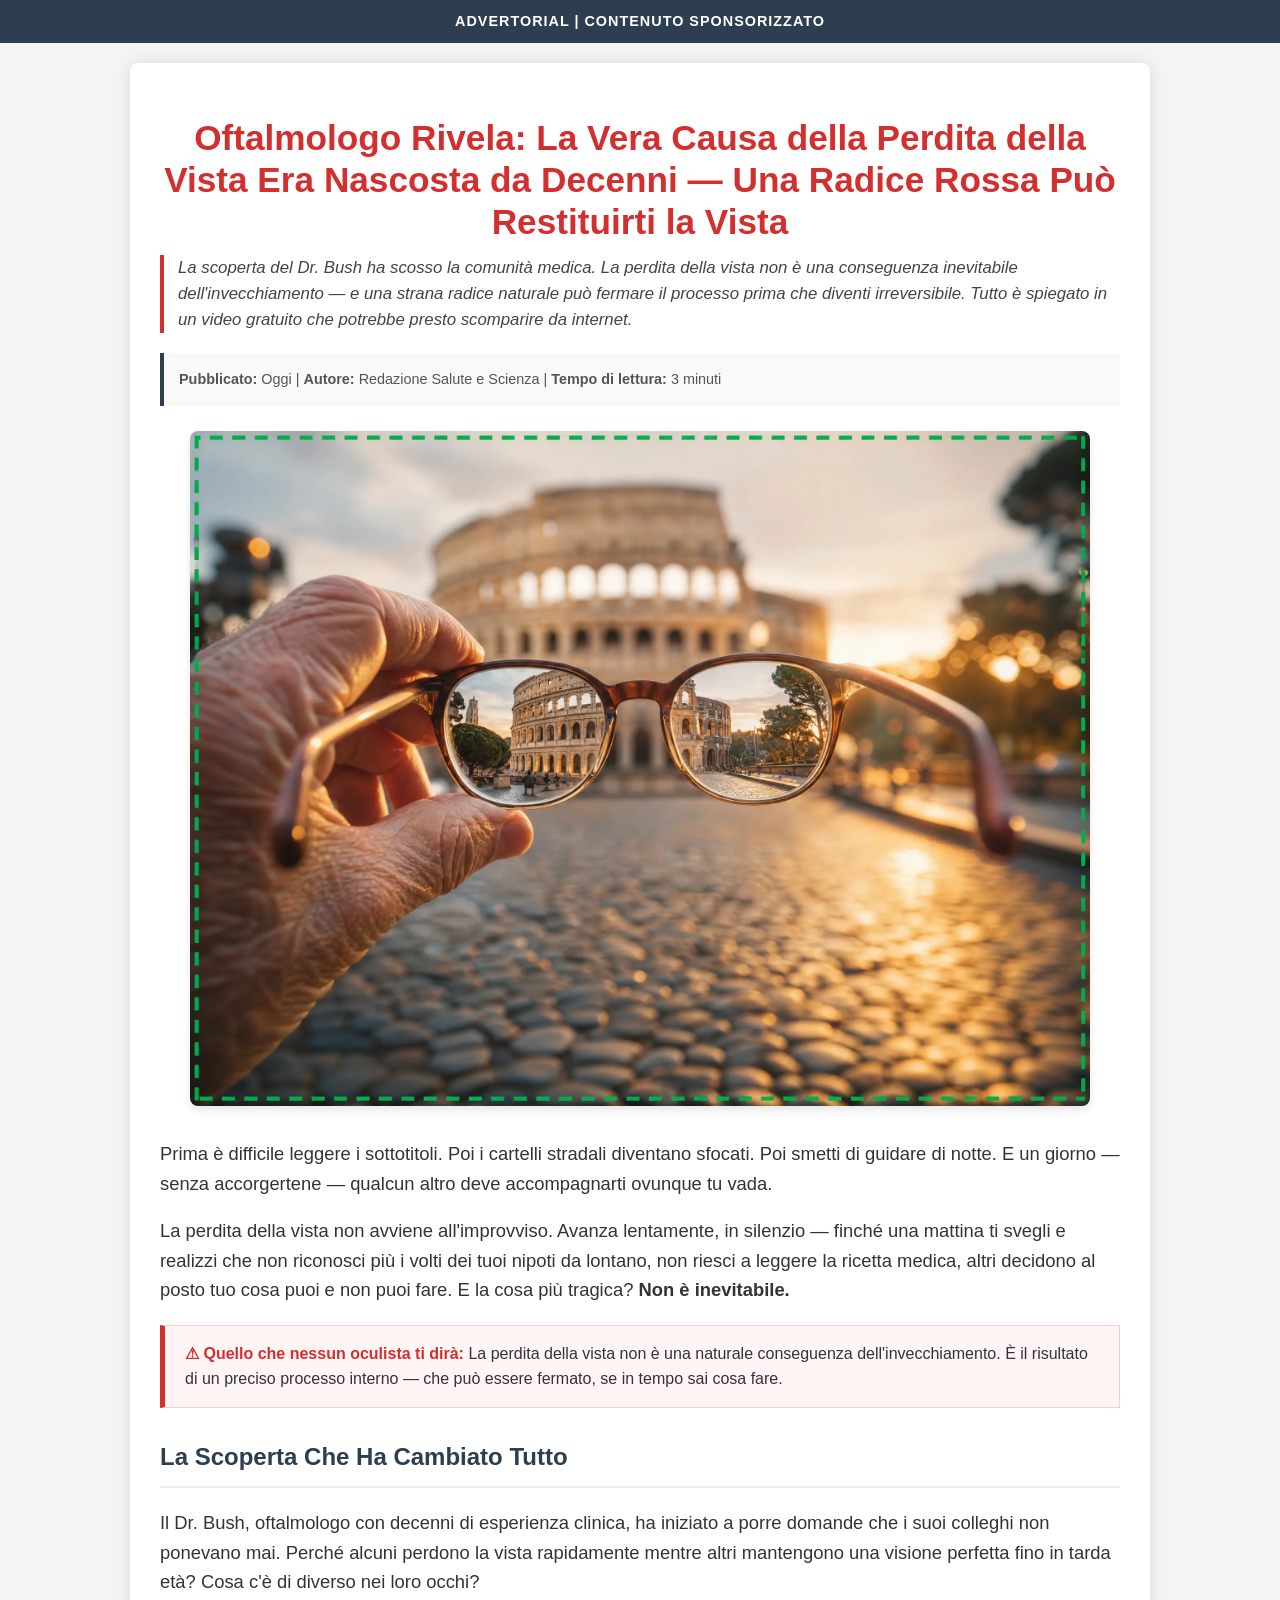
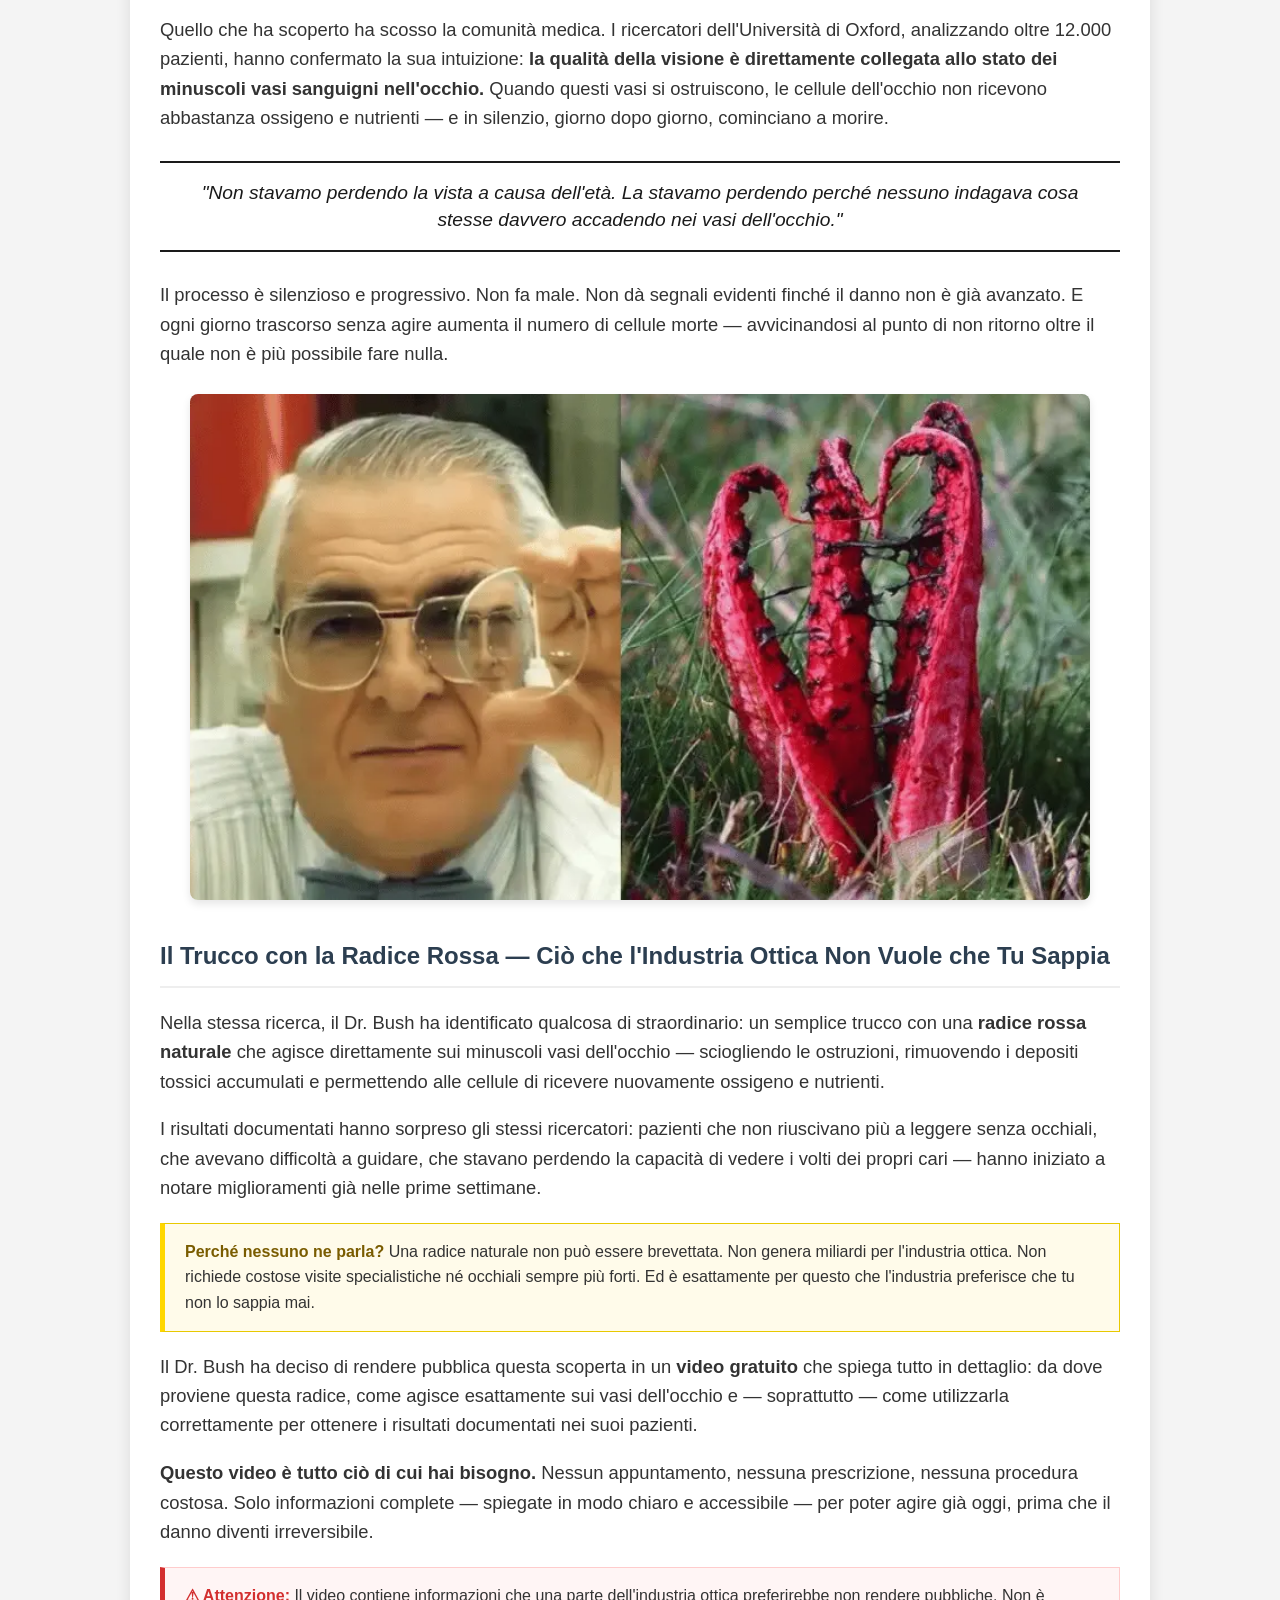
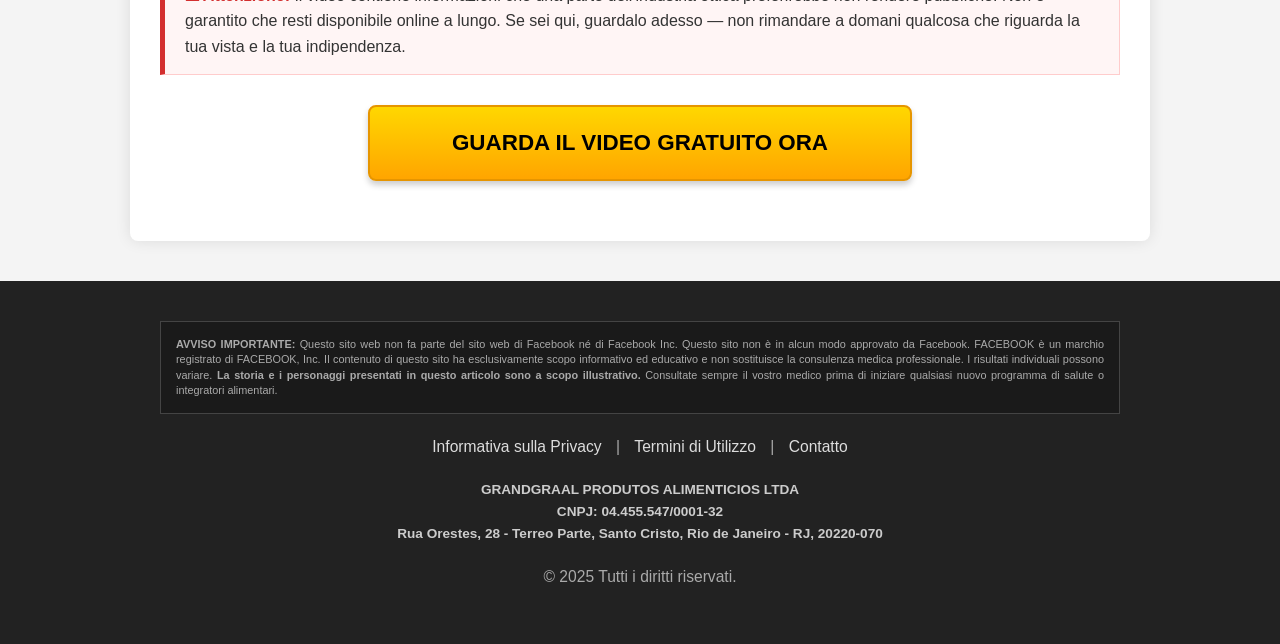
==== commit fefbe3d9: "Refactor footer content and links in index.html Updated footer disclaimer and links to reflect accur" ====
--- a/pre-vsl-mgid-ita-vs/index.html
+++ b/pre-vsl-mgid-ita-vs/index.html
@@ -70,9 +70,7 @@
             margin: 25px 0;
             transition: transform 0.2s ease;
         }
-        .image-link:hover {
-            transform: scale(1.02);
-        }
+        .image-link:hover { transform: scale(1.02); }
         .hero-image {
             width: 100%;
             max-width: 900px;
@@ -118,10 +116,7 @@
             border-left: 4px solid #2c3e50;
             margin-bottom: 20px;
         }
-        .author-info {
-            font-size: 0.9em;
-            color: #555;
-        }
+        .author-info { font-size: 0.9em; color: #555; }
         .danger-box {
             background-color: #fff5f5;
             border: 1px solid #ffcccc;
@@ -161,10 +156,7 @@
             font-size: 0.85em;
             margin-top: 40px;
         }
-        .footer-content {
-            max-width: 960px;
-            margin: 0 auto;
-        }
+        .footer-content { max-width: 960px; margin: 0 auto; }
         .disclaimer-box {
             border: 1px solid #444;
             padding: 15px;
@@ -174,20 +166,9 @@
             line-height: 1.4;
             background-color: #1a1a1a;
         }
-        .footer a {
-            color: #ddd;
-            text-decoration: none;
-            margin: 0 10px;
-        }
-        .footer a:hover {
-            text-decoration: underline;
-            color: #fff;
-        }
-        .company-info {
-            margin-top: 20px;
-            font-weight: bold;
-            color: #ccc;
-        }
+        .footer a { color: #ddd; text-decoration: none; margin: 0 10px; }
+        .footer a:hover { text-decoration: underline; color: #fff; }
+        .company-info { margin-top: 20px; font-weight: bold; color: #ccc; }
         @media (max-width: 600px) {
             .container { margin: 0; padding: 15px; border-radius: 0; }
             h1 { font-size: 1.8em; }
@@ -274,12 +255,12 @@
     <div class="footer">
         <div class="footer-content">
             <div class="disclaimer-box">
-                <strong>AVVISO IMPORTANTE:</strong> Questo sito web non fa parte del sito web di Facebook né di Facebook Inc. Inoltre, questo sito non è in alcun modo approvato da Facebook. FACEBOOK è un marchio registrato di FACEBOOK, Inc. Questo sito web e il suo contenuto hanno esclusivamente scopo informativo ed educativo. Le informazioni qui contenute non costituiscono consulenza medica e non sostituiscono la consulenza di un professionista sanitario qualificato. I risultati possono variare e non sono garantiti. Consultate sempre il vostro medico prima di iniziare qualsiasi nuovo programma di salute.
+                <strong>AVVISO IMPORTANTE:</strong> Questo sito web non fa parte del sito web di Facebook né di Facebook Inc. Questo sito non è in alcun modo approvato da Facebook. FACEBOOK è un marchio registrato di FACEBOOK, Inc. Il contenuto di questo sito ha esclusivamente scopo informativo ed educativo e non sostituisce la consulenza medica professionale. I risultati individuali possono variare. <strong>La storia e i personaggi presentati in questo articolo sono a scopo illustrativo.</strong> Consultate sempre il vostro medico prima di iniziare qualsiasi nuovo programma di salute o integratori alimentari.
             </div>
 
             <p>
-                <a href="./privacy.html">Informativa sulla Privacy</a> |
-                <a href="./terms.html">Termini di Utilizzo</a> |
+                <a href="privacy_it.html">Informativa sulla Privacy</a> |
+                <a href="terms_it.html">Termini di Utilizzo</a> |
                 <a href="mailto:contato@grandgraal.com.br">Contatto</a>
             </p>
 
